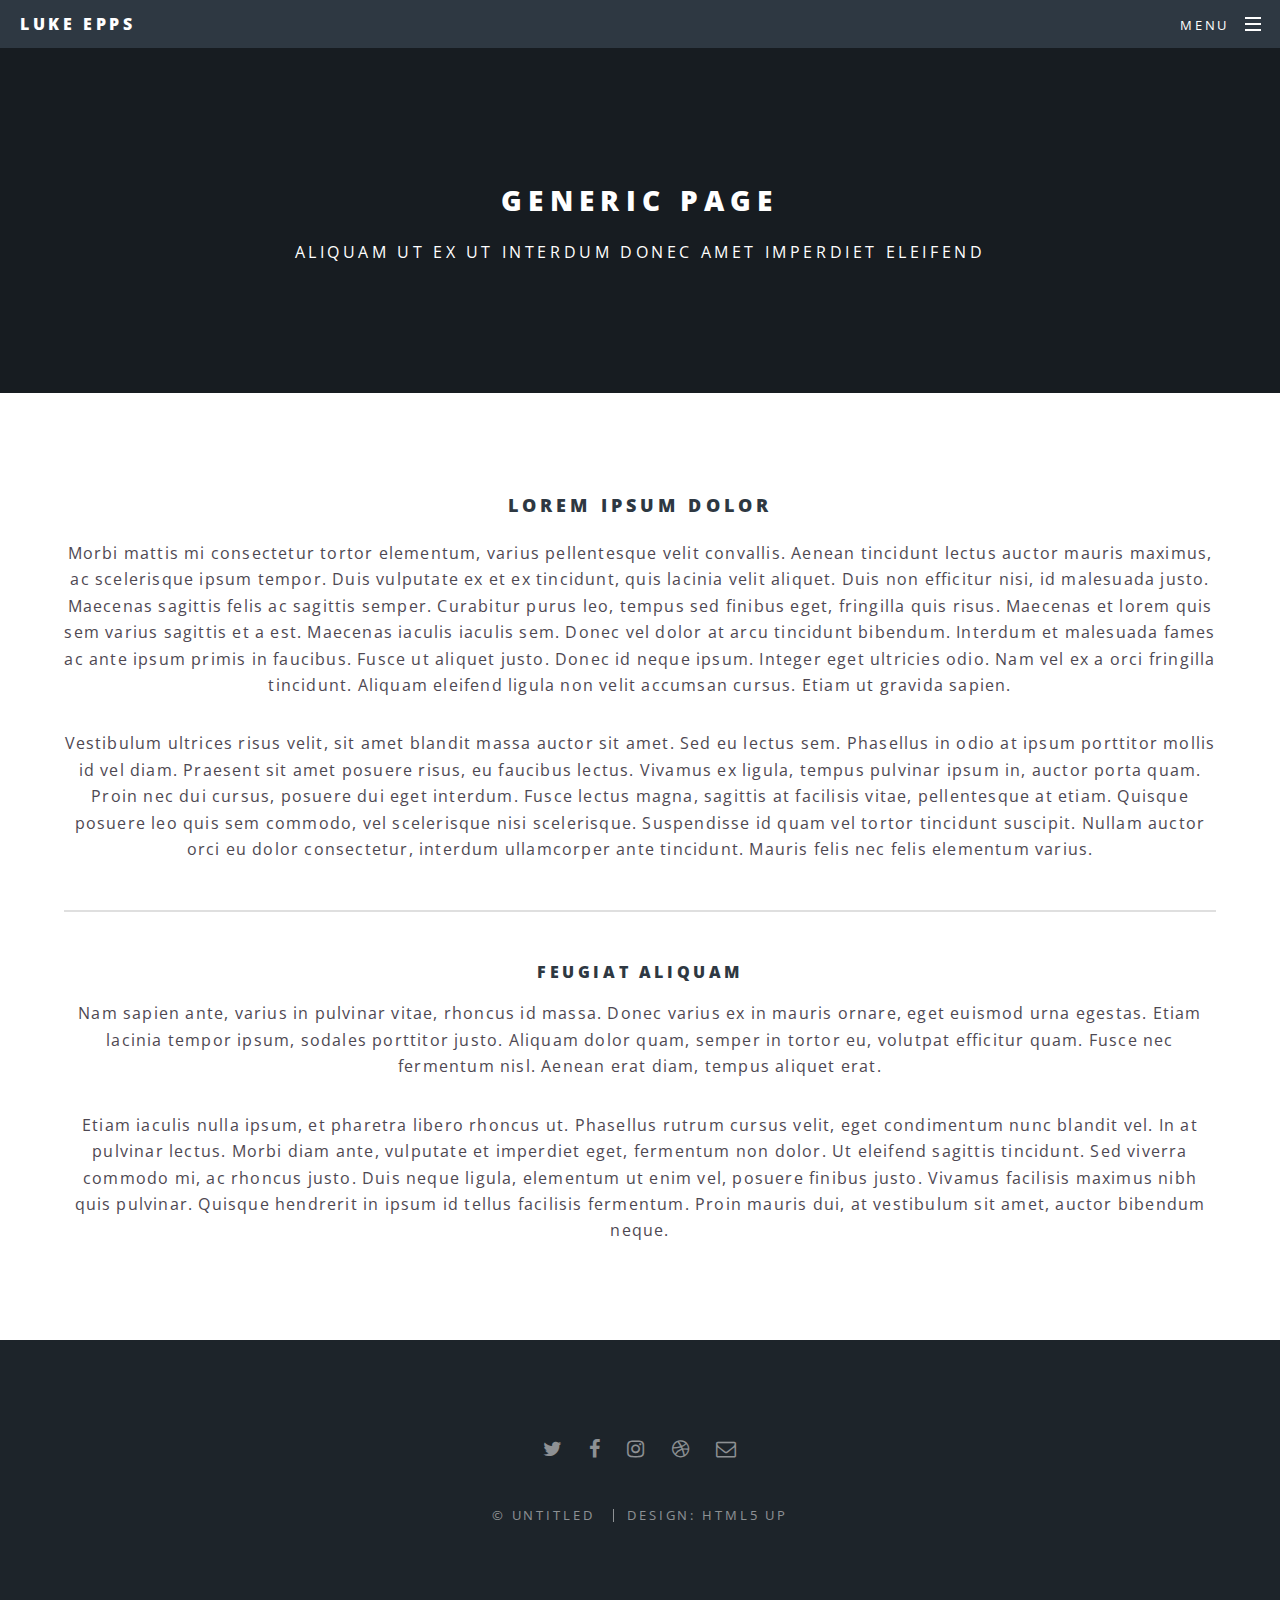
==== bio.html @ cc8d5909 "adding new files" ====
<!DOCTYPE HTML>

<html>

<head>
	<title>Generic - Spectral by HTML5 UP</title>
	<meta charset="utf-8" />
	<meta name="viewport" content="width=device-width, initial-scale=1, user-scalable=no" />
	<link rel="stylesheet" href="assets/css/main.css" />
	<noscript>
		<link rel="stylesheet" href="assets/css/noscript.css" />
	</noscript>
</head>

<body class="is-preload">

	<!-- Page Wrapper -->
	<div id="page-wrapper">

		<!-- Header -->
		<header id="header">
			<h1>
				<a href="index.html">Luke Epps</a>
			</h1>
			<nav id="nav">
				<ul>
					<li class="special">
						<a href="#menu" class="menuToggle">
							<span>Menu</span>
						</a>
						<div id="menu">
							<ul>
								<li>
									<a href="index.html">Home</a>
								</li>
								<li>
									<a href="generic.html">Generic</a>
								</li>
								<li>
									<a href="elements.html">Elements</a>
								</li>
							</ul>
						</div>
					</li>
				</ul>
			</nav>
		</header>

		<!-- Main -->
		<article id="main">
			<header>
				<h2>Generic Page</h2>
				<p>Aliquam ut ex ut interdum donec amet imperdiet eleifend</p>
			</header>
			<section class="wrapper style5">
				<div class="inner">

					<h3>Lorem ipsum dolor</h3>
					<p>Morbi mattis mi consectetur tortor elementum, varius pellentesque velit convallis. Aenean tincidunt lectus auctor mauris
						maximus, ac scelerisque ipsum tempor. Duis vulputate ex et ex tincidunt, quis lacinia velit aliquet. Duis non efficitur
						nisi, id malesuada justo. Maecenas sagittis felis ac sagittis semper. Curabitur purus leo, tempus sed finibus eget,
						fringilla quis risus. Maecenas et lorem quis sem varius sagittis et a est. Maecenas iaculis iaculis sem. Donec vel
						dolor at arcu tincidunt bibendum. Interdum et malesuada fames ac ante ipsum primis in faucibus. Fusce ut aliquet justo.
						Donec id neque ipsum. Integer eget ultricies odio. Nam vel ex a orci fringilla tincidunt. Aliquam eleifend ligula non
						velit accumsan cursus. Etiam ut gravida sapien.</p>

					<p>Vestibulum ultrices risus velit, sit amet blandit massa auctor sit amet. Sed eu lectus sem. Phasellus in odio at ipsum
						porttitor mollis id vel diam. Praesent sit amet posuere risus, eu faucibus lectus. Vivamus ex ligula, tempus pulvinar
						ipsum in, auctor porta quam. Proin nec dui cursus, posuere dui eget interdum. Fusce lectus magna, sagittis at facilisis
						vitae, pellentesque at etiam. Quisque posuere leo quis sem commodo, vel scelerisque nisi scelerisque. Suspendisse id
						quam vel tortor tincidunt suscipit. Nullam auctor orci eu dolor consectetur, interdum ullamcorper ante tincidunt. Mauris
						felis nec felis elementum varius.</p>

					<hr />

					<h4>Feugiat aliquam</h4>
					<p>Nam sapien ante, varius in pulvinar vitae, rhoncus id massa. Donec varius ex in mauris ornare, eget euismod urna egestas.
						Etiam lacinia tempor ipsum, sodales porttitor justo. Aliquam dolor quam, semper in tortor eu, volutpat efficitur quam.
						Fusce nec fermentum nisl. Aenean erat diam, tempus aliquet erat.</p>

					<p>Etiam iaculis nulla ipsum, et pharetra libero rhoncus ut. Phasellus rutrum cursus velit, eget condimentum nunc blandit
						vel. In at pulvinar lectus. Morbi diam ante, vulputate et imperdiet eget, fermentum non dolor. Ut eleifend sagittis
						tincidunt. Sed viverra commodo mi, ac rhoncus justo. Duis neque ligula, elementum ut enim vel, posuere finibus justo.
						Vivamus facilisis maximus nibh quis pulvinar. Quisque hendrerit in ipsum id tellus facilisis fermentum. Proin mauris
						dui, at vestibulum sit amet, auctor bibendum neque.</p>

				</div>
			</section>
		</article>

		<!-- Footer -->
		<footer id="footer">
			<ul class="icons">
				<li>
					<a href="#" class="icon fa-twitter">
						<span class="label">Twitter</span>
					</a>
				</li>
				<li>
					<a href="#" class="icon fa-facebook">
						<span class="label">Facebook</span>
					</a>
				</li>
				<li>
					<a href="#" class="icon fa-instagram">
						<span class="label">Instagram</span>
					</a>
				</li>
				<li>
					<a href="#" class="icon fa-dribbble">
						<span class="label">Dribbble</span>
					</a>
				</li>
				<li>
					<a href="#" class="icon fa-envelope-o">
						<span class="label">Email</span>
					</a>
				</li>
			</ul>
			<ul class="copyright">
				<li>&copy; Untitled</li>
				<li>Design:
					<a href="http://html5up.net">HTML5 UP</a>
				</li>
			</ul>
		</footer>

	</div>

	<!-- Scripts -->
	<script src="assets/js/jquery.min.js"></script>
	<script src="assets/js/jquery.scrollex.min.js"></script>
	<script src="assets/js/jquery.scrolly.min.js"></script>
	<script src="assets/js/browser.min.js"></script>
	<script src="assets/js/breakpoints.min.js"></script>
	<script src="assets/js/util.js"></script>
	<script src="assets/js/main.js"></script>

</body>

</html>
---- assets/css/main.css ----
@import url(font-awesome.min.css);
@import url("https://fonts.googleapis.com/css?family=Open+Sans:400,400italic,600,600italic,800,800italic");
html, body, div, span, applet, object, iframe, h1, h2, h3, h4, h5, h6, p, blockquote, pre, a, abbr, acronym, address, big, cite, code, del, dfn, em, img, ins, kbd, q, s, samp, small, strike, strong, sub, sup, tt, var, b, u, i, center, dl, dt, dd, ol, ul, li, fieldset, form, label, legend, table, caption, tbody, tfoot, thead, tr, th, td, article, aside, canvas, details, embed, figure, figcaption, footer, header, hgroup, menu, nav, output, ruby, section, summary, time, mark, audio, video {
	margin: 0;
	padding: 0;
	border: 0;
	font-size: 100%;
	font: inherit;
	vertical-align: baseline;
}

article, aside, details, figcaption, figure, footer, header, hgroup, menu, nav, section {
	display: block;
}

body {
	line-height: 1;
}

ol, ul {
	list-style: none;
}

blockquote, q {
	quotes: none;
}

blockquote:before, blockquote:after, q:before, q:after {
	content: '';
	content: none;
}

table {
	border-collapse: collapse;
	border-spacing: 0;
}

body {
	-webkit-text-size-adjust: none;
}

mark {
	background-color: transparent;
	color: inherit;
}

input::-moz-focus-inner {
	border: 0;
	padding: 0;
}

input, select, textarea {
	-moz-appearance: none;
	-webkit-appearance: none;
	-ms-appearance: none;
	appearance: none;
}

/* Basic */

@-ms-viewport {
	width: device-width;
}

html {
	box-sizing: border-box;
}

*, *:before, *:after {
	box-sizing: inherit;
}

body {
	background: #2e3842;
}

body.is-preload *, body.is-preload *:before, body.is-preload *:after {
	-moz-animation: none !important;
	-webkit-animation: none !important;
	-ms-animation: none !important;
	animation: none !important;
	-moz-transition: none !important;
	-webkit-transition: none !important;
	-ms-transition: none !important;
	transition: none !important;
}

body, input, select, textarea {
	color: #fff;
	font-family: "Open Sans", Helvetica, sans-serif;
	font-size: 15pt;
	font-weight: 400;
	letter-spacing: 0.075em;
	line-height: 1.65em;
}

@media screen and (max-width: 1680px) {
	body, input, select, textarea {
		font-size: 13pt;
	}
}

@media screen and (max-width: 1280px) {
	body, input, select, textarea {
		font-size: 12pt;
	}
}

@media screen and (max-width: 736px) {
	body, input, select, textarea {
		font-size: 11pt;
		letter-spacing: 0.0375em;
	}
}

a {
	-moz-transition: color 0.2s ease, border-bottom-color 0.2s ease;
	-webkit-transition: color 0.2s ease, border-bottom-color 0.2s ease;
	-ms-transition: color 0.2s ease, border-bottom-color 0.2s ease;
	transition: color 0.2s ease, border-bottom-color 0.2s ease;
	color: inherit;
	text-decoration: none;
}

a:hover {
	border-bottom-color: transparent;
}

strong, b {
	color: #fff;
	font-weight: 600;
}

em, i {
	font-style: italic;
}

p {
	margin: 0 0 2em 0;
}

h1, h2, h3, h4, h5, h6 {
	color: #fff;
	font-weight: 800;
	letter-spacing: 0.225em;
	line-height: 1em;
	margin: 0 0 1em 0;
	text-transform: uppercase;
}

h1 a, h2 a, h3 a, h4 a, h5 a, h6 a {
	color: inherit;
	text-decoration: none;
}

h2 {
	font-size: 1.35em;
	line-height: 1.75em;
}

@media screen and (max-width: 736px) {
	h2 {
		font-size: 1.1em;
		line-height: 1.65em;
	}
}

h3 {
	font-size: 1.15em;
	line-height: 1.75em;
}

@media screen and (max-width: 736px) {
	h3 {
		font-size: 1em;
		line-height: 1.65em;
	}
}

h4 {
	font-size: 1em;
	line-height: 1.5em;
}

h5 {
	font-size: 0.8em;
	line-height: 1.5em;
}

h6 {
	font-size: 0.7em;
	line-height: 1.5em;
}

sub {
	font-size: 0.8em;
	position: relative;
	top: 0.5em;
}

sup {
	font-size: 0.8em;
	position: relative;
	top: -0.5em;
}

hr {
	border: 0;
	border-bottom: solid 2px #fff;
	margin: 3em 0;
}

hr.major {
	margin: 4.5em 0;
}

blockquote {
	border-left: solid 4px #fff;
	font-style: italic;
	margin: 0 0 2em 0;
	padding: 0.5em 0 0.5em 2em;
}

code {
	background: rgba(144, 144, 144, 0.25);
	border-radius: 3px;
	font-family: "Courier New", monospace;
	font-size: 0.9em;
	letter-spacing: 0;
	margin: 0 0.25em;
	padding: 0.25em 0.65em;
}

pre {
	-webkit-overflow-scrolling: touch;
	font-family: "Courier New", monospace;
	font-size: 0.9em;
	margin: 0 0 2em 0;
}

pre code {
	display: block;
	line-height: 1.75em;
	padding: 1em 1.5em;
	overflow-x: auto;
}

.align-left {
	text-align: left;
}

.align-center {
	text-align: center;
}

.align-right {
	text-align: right;
}

/* Row */

.row {
	display: flex;
	flex-wrap: wrap;
	box-sizing: border-box;
	align-items: stretch;
}

.row>* {
	box-sizing: border-box;
}

.row.gtr-uniform>*> :last-child {
	margin-bottom: 0;
}

.row.aln-left {
	justify-content: flex-start;
}

.row.aln-center {
	justify-content: center;
}

.row.aln-right {
	justify-content: flex-end;
}

.row.aln-top {
	align-items: flex-start;
}

.row.aln-middle {
	align-items: center;
}

.row.aln-bottom {
	align-items: flex-end;
}

.row>.imp {
	order: -1;
}

.row>.col-1 {
	width: 8.3333333333%;
}

.row>.off-1 {
	margin-left: 8.3333333333%;
}

.row>.col-2 {
	width: 16.6666666667%;
}

.row>.off-2 {
	margin-left: 16.6666666667%;
}

.row>.col-3 {
	width: 25%;
}

.row>.off-3 {
	margin-left: 25%;
}

.row>.col-4 {
	width: 33.3333333333%;
}

.row>.off-4 {
	margin-left: 33.3333333333%;
}

.row>.col-5 {
	width: 41.6666666667%;
}

.row>.off-5 {
	margin-left: 41.6666666667%;
}

.row>.col-6 {
	width: 50%;
}

.row>.off-6 {
	margin-left: 50%;
}

.row>.col-7 {
	width: 58.3333333333%;
}

.row>.off-7 {
	margin-left: 58.3333333333%;
}

.row>.col-8 {
	width: 66.6666666667%;
}

.row>.off-8 {
	margin-left: 66.6666666667%;
}

.row>.col-9 {
	width: 75%;
}

.row>.off-9 {
	margin-left: 75%;
}

.row>.col-10 {
	width: 83.3333333333%;
}

.row>.off-10 {
	margin-left: 83.3333333333%;
}

.row>.col-11 {
	width: 91.6666666667%;
}

.row>.off-11 {
	margin-left: 91.6666666667%;
}

.row>.col-12 {
	width: 100%;
}

.row>.off-12 {
	margin-left: 100%;
}

.row.gtr-0 {
	margin-top: 0;
	margin-left: 0em;
}

.row.gtr-0>* {
	padding: 0 0 0 0em;
}

.row.gtr-0.gtr-uniform {
	margin-top: 0em;
}

.row.gtr-0.gtr-uniform>* {
	padding-top: 0em;
}

.row.gtr-25 {
	margin-top: 0;
	margin-left: -0.375em;
}

.row.gtr-25>* {
	padding: 0 0 0 0.375em;
}

.row.gtr-25.gtr-uniform {
	margin-top: -0.375em;
}

.row.gtr-25.gtr-uniform>* {
	padding-top: 0.375em;
}

.row.gtr-50 {
	margin-top: 0;
	margin-left: -0.75em;
}

.row.gtr-50>* {
	padding: 0 0 0 0.75em;
}

.row.gtr-50.gtr-uniform {
	margin-top: -0.75em;
}

.row.gtr-50.gtr-uniform>* {
	padding-top: 0.75em;
}

.row {
	margin-top: 0;
	margin-left: -1.5em;
}

.row>* {
	padding: 0 0 0 1.5em;
}

.row.gtr-uniform {
	margin-top: -1.5em;
}

.row.gtr-uniform>* {
	padding-top: 1.5em;
}

.row.gtr-150 {
	margin-top: 0;
	margin-left: -2.25em;
}

.row.gtr-150>* {
	padding: 0 0 0 2.25em;
}

.row.gtr-150.gtr-uniform {
	margin-top: -2.25em;
}

.row.gtr-150.gtr-uniform>* {
	padding-top: 2.25em;
}

.row.gtr-200 {
	margin-top: 0;
	margin-left: -3em;
}

.row.gtr-200>* {
	padding: 0 0 0 3em;
}

.row.gtr-200.gtr-uniform {
	margin-top: -3em;
}

.row.gtr-200.gtr-uniform>* {
	padding-top: 3em;
}

@media screen and (max-width: 1680px) {
	.row {
		display: flex;
		flex-wrap: wrap;
		box-sizing: border-box;
		align-items: stretch;
	}
	.row>* {
		box-sizing: border-box;
	}
	.row.gtr-uniform>*> :last-child {
		margin-bottom: 0;
	}
	.row.aln-left {
		justify-content: flex-start;
	}
	.row.aln-center {
		justify-content: center;
	}
	.row.aln-right {
		justify-content: flex-end;
	}
	.row.aln-top {
		align-items: flex-start;
	}
	.row.aln-middle {
		align-items: center;
	}
	.row.aln-bottom {
		align-items: flex-end;
	}
	.row>.imp-xlarge {
		order: -1;
	}
	.row>.col-1-xlarge {
		width: 8.3333333333%;
	}
	.row>.off-1-xlarge {
		margin-left: 8.3333333333%;
	}
	.row>.col-2-xlarge {
		width: 16.6666666667%;
	}
	.row>.off-2-xlarge {
		margin-left: 16.6666666667%;
	}
	.row>.col-3-xlarge {
		width: 25%;
	}
	.row>.off-3-xlarge {
		margin-left: 25%;
	}
	.row>.col-4-xlarge {
		width: 33.3333333333%;
	}
	.row>.off-4-xlarge {
		margin-left: 33.3333333333%;
	}
	.row>.col-5-xlarge {
		width: 41.6666666667%;
	}
	.row>.off-5-xlarge {
		margin-left: 41.6666666667%;
	}
	.row>.col-6-xlarge {
		width: 50%;
	}
	.row>.off-6-xlarge {
		margin-left: 50%;
	}
	.row>.col-7-xlarge {
		width: 58.3333333333%;
	}
	.row>.off-7-xlarge {
		margin-left: 58.3333333333%;
	}
	.row>.col-8-xlarge {
		width: 66.6666666667%;
	}
	.row>.off-8-xlarge {
		margin-left: 66.6666666667%;
	}
	.row>.col-9-xlarge {
		width: 75%;
	}
	.row>.off-9-xlarge {
		margin-left: 75%;
	}
	.row>.col-10-xlarge {
		width: 83.3333333333%;
	}
	.row>.off-10-xlarge {
		margin-left: 83.3333333333%;
	}
	.row>.col-11-xlarge {
		width: 91.6666666667%;
	}
	.row>.off-11-xlarge {
		margin-left: 91.6666666667%;
	}
	.row>.col-12-xlarge {
		width: 100%;
	}
	.row>.off-12-xlarge {
		margin-left: 100%;
	}
	.row.gtr-0 {
		margin-top: 0;
		margin-left: 0em;
	}
	.row.gtr-0>* {
		padding: 0 0 0 0em;
	}
	.row.gtr-0.gtr-uniform {
		margin-top: 0em;
	}
	.row.gtr-0.gtr-uniform>* {
		padding-top: 0em;
	}
	.row.gtr-25 {
		margin-top: 0;
		margin-left: -0.375em;
	}
	.row.gtr-25>* {
		padding: 0 0 0 0.375em;
	}
	.row.gtr-25.gtr-uniform {
		margin-top: -0.375em;
	}
	.row.gtr-25.gtr-uniform>* {
		padding-top: 0.375em;
	}
	.row.gtr-50 {
		margin-top: 0;
		margin-left: -0.75em;
	}
	.row.gtr-50>* {
		padding: 0 0 0 0.75em;
	}
	.row.gtr-50.gtr-uniform {
		margin-top: -0.75em;
	}
	.row.gtr-50.gtr-uniform>* {
		padding-top: 0.75em;
	}
	.row {
		margin-top: 0;
		margin-left: -1.5em;
	}
	.row>* {
		padding: 0 0 0 1.5em;
	}
	.row.gtr-uniform {
		margin-top: -1.5em;
	}
	.row.gtr-uniform>* {
		padding-top: 1.5em;
	}
	.row.gtr-150 {
		margin-top: 0;
		margin-left: -2.25em;
	}
	.row.gtr-150>* {
		padding: 0 0 0 2.25em;
	}
	.row.gtr-150.gtr-uniform {
		margin-top: -2.25em;
	}
	.row.gtr-150.gtr-uniform>* {
		padding-top: 2.25em;
	}
	.row.gtr-200 {
		margin-top: 0;
		margin-left: -3em;
	}
	.row.gtr-200>* {
		padding: 0 0 0 3em;
	}
	.row.gtr-200.gtr-uniform {
		margin-top: -3em;
	}
	.row.gtr-200.gtr-uniform>* {
		padding-top: 3em;
	}
}

@media screen and (max-width: 1280px) {
	.row {
		display: flex;
		flex-wrap: wrap;
		box-sizing: border-box;
		align-items: stretch;
	}
	.row>* {
		box-sizing: border-box;
	}
	.row.gtr-uniform>*> :last-child {
		margin-bottom: 0;
	}
	.row.aln-left {
		justify-content: flex-start;
	}
	.row.aln-center {
		justify-content: center;
	}
	.row.aln-right {
		justify-content: flex-end;
	}
	.row.aln-top {
		align-items: flex-start;
	}
	.row.aln-middle {
		align-items: center;
	}
	.row.aln-bottom {
		align-items: flex-end;
	}
	.row>.imp-large {
		order: -1;
	}
	.row>.col-1-large {
		width: 8.3333333333%;
	}
	.row>.off-1-large {
		margin-left: 8.3333333333%;
	}
	.row>.col-2-large {
		width: 16.6666666667%;
	}
	.row>.off-2-large {
		margin-left: 16.6666666667%;
	}
	.row>.col-3-large {
		width: 25%;
	}
	.row>.off-3-large {
		margin-left: 25%;
	}
	.row>.col-4-large {
		width: 33.3333333333%;
	}
	.row>.off-4-large {
		margin-left: 33.3333333333%;
	}
	.row>.col-5-large {
		width: 41.6666666667%;
	}
	.row>.off-5-large {
		margin-left: 41.6666666667%;
	}
	.row>.col-6-large {
		width: 50%;
	}
	.row>.off-6-large {
		margin-left: 50%;
	}
	.row>.col-7-large {
		width: 58.3333333333%;
	}
	.row>.off-7-large {
		margin-left: 58.3333333333%;
	}
	.row>.col-8-large {
		width: 66.6666666667%;
	}
	.row>.off-8-large {
		margin-left: 66.6666666667%;
	}
	.row>.col-9-large {
		width: 75%;
	}
	.row>.off-9-large {
		margin-left: 75%;
	}
	.row>.col-10-large {
		width: 83.3333333333%;
	}
	.row>.off-10-large {
		margin-left: 83.3333333333%;
	}
	.row>.col-11-large {
		width: 91.6666666667%;
	}
	.row>.off-11-large {
		margin-left: 91.6666666667%;
	}
	.row>.col-12-large {
		width: 100%;
	}
	.row>.off-12-large {
		margin-left: 100%;
	}
	.row.gtr-0 {
		margin-top: 0;
		margin-left: 0em;
	}
	.row.gtr-0>* {
		padding: 0 0 0 0em;
	}
	.row.gtr-0.gtr-uniform {
		margin-top: 0em;
	}
	.row.gtr-0.gtr-uniform>* {
		padding-top: 0em;
	}
	.row.gtr-25 {
		margin-top: 0;
		margin-left: -0.375em;
	}
	.row.gtr-25>* {
		padding: 0 0 0 0.375em;
	}
	.row.gtr-25.gtr-uniform {
		margin-top: -0.375em;
	}
	.row.gtr-25.gtr-uniform>* {
		padding-top: 0.375em;
	}
	.row.gtr-50 {
		margin-top: 0;
		margin-left: -0.75em;
	}
	.row.gtr-50>* {
		padding: 0 0 0 0.75em;
	}
	.row.gtr-50.gtr-uniform {
		margin-top: -0.75em;
	}
	.row.gtr-50.gtr-uniform>* {
		padding-top: 0.75em;
	}
	.row {
		margin-top: 0;
		margin-left: -1.5em;
	}
	.row>* {
		padding: 0 0 0 1.5em;
	}
	.row.gtr-uniform {
		margin-top: -1.5em;
	}
	.row.gtr-uniform>* {
		padding-top: 1.5em;
	}
	.row.gtr-150 {
		margin-top: 0;
		margin-left: -2.25em;
	}
	.row.gtr-150>* {
		padding: 0 0 0 2.25em;
	}
	.row.gtr-150.gtr-uniform {
		margin-top: -2.25em;
	}
	.row.gtr-150.gtr-uniform>* {
		padding-top: 2.25em;
	}
	.row.gtr-200 {
		margin-top: 0;
		margin-left: -3em;
	}
	.row.gtr-200>* {
		padding: 0 0 0 3em;
	}
	.row.gtr-200.gtr-uniform {
		margin-top: -3em;
	}
	.row.gtr-200.gtr-uniform>* {
		padding-top: 3em;
	}
}

@media screen and (max-width: 980px) {
	.row {
		display: flex;
		flex-wrap: wrap;
		box-sizing: border-box;
		align-items: stretch;
	}
	.row>* {
		box-sizing: border-box;
	}
	.row.gtr-uniform>*> :last-child {
		margin-bottom: 0;
	}
	.row.aln-left {
		justify-content: flex-start;
	}
	.row.aln-center {
		justify-content: center;
	}
	.row.aln-right {
		justify-content: flex-end;
	}
	.row.aln-top {
		align-items: flex-start;
	}
	.row.aln-middle {
		align-items: center;
	}
	.row.aln-bottom {
		align-items: flex-end;
	}
	.row>.imp-medium {
		order: -1;
	}
	.row>.col-1-medium {
		width: 8.3333333333%;
	}
	.row>.off-1-medium {
		margin-left: 8.3333333333%;
	}
	.row>.col-2-medium {
		width: 16.6666666667%;
	}
	.row>.off-2-medium {
		margin-left: 16.6666666667%;
	}
	.row>.col-3-medium {
		width: 25%;
	}
	.row>.off-3-medium {
		margin-left: 25%;
	}
	.row>.col-4-medium {
		width: 33.3333333333%;
	}
	.row>.off-4-medium {
		margin-left: 33.3333333333%;
	}
	.row>.col-5-medium {
		width: 41.6666666667%;
	}
	.row>.off-5-medium {
		margin-left: 41.6666666667%;
	}
	.row>.col-6-medium {
		width: 50%;
	}
	.row>.off-6-medium {
		margin-left: 50%;
	}
	.row>.col-7-medium {
		width: 58.3333333333%;
	}
	.row>.off-7-medium {
		margin-left: 58.3333333333%;
	}
	.row>.col-8-medium {
		width: 66.6666666667%;
	}
	.row>.off-8-medium {
		margin-left: 66.6666666667%;
	}
	.row>.col-9-medium {
		width: 75%;
	}
	.row>.off-9-medium {
		margin-left: 75%;
	}
	.row>.col-10-medium {
		width: 83.3333333333%;
	}
	.row>.off-10-medium {
		margin-left: 83.3333333333%;
	}
	.row>.col-11-medium {
		width: 91.6666666667%;
	}
	.row>.off-11-medium {
		margin-left: 91.6666666667%;
	}
	.row>.col-12-medium {
		width: 100%;
	}
	.row>.off-12-medium {
		margin-left: 100%;
	}
	.row.gtr-0 {
		margin-top: 0;
		margin-left: 0em;
	}
	.row.gtr-0>* {
		padding: 0 0 0 0em;
	}
	.row.gtr-0.gtr-uniform {
		margin-top: 0em;
	}
	.row.gtr-0.gtr-uniform>* {
		padding-top: 0em;
	}
	.row.gtr-25 {
		margin-top: 0;
		margin-left: -0.375em;
	}
	.row.gtr-25>* {
		padding: 0 0 0 0.375em;
	}
	.row.gtr-25.gtr-uniform {
		margin-top: -0.375em;
	}
	.row.gtr-25.gtr-uniform>* {
		padding-top: 0.375em;
	}
	.row.gtr-50 {
		margin-top: 0;
		margin-left: -0.75em;
	}
	.row.gtr-50>* {
		padding: 0 0 0 0.75em;
	}
	.row.gtr-50.gtr-uniform {
		margin-top: -0.75em;
	}
	.row.gtr-50.gtr-uniform>* {
		padding-top: 0.75em;
	}
	.row {
		margin-top: 0;
		margin-left: -1.5em;
	}
	.row>* {
		padding: 0 0 0 1.5em;
	}
	.row.gtr-uniform {
		margin-top: -1.5em;
	}
	.row.gtr-uniform>* {
		padding-top: 1.5em;
	}
	.row.gtr-150 {
		margin-top: 0;
		margin-left: -2.25em;
	}
	.row.gtr-150>* {
		padding: 0 0 0 2.25em;
	}
	.row.gtr-150.gtr-uniform {
		margin-top: -2.25em;
	}
	.row.gtr-150.gtr-uniform>* {
		padding-top: 2.25em;
	}
	.row.gtr-200 {
		margin-top: 0;
		margin-left: -3em;
	}
	.row.gtr-200>* {
		padding: 0 0 0 3em;
	}
	.row.gtr-200.gtr-uniform {
		margin-top: -3em;
	}
	.row.gtr-200.gtr-uniform>* {
		padding-top: 3em;
	}
}

@media screen and (max-width: 736px) {
	.row {
		display: flex;
		flex-wrap: wrap;
		box-sizing: border-box;
		align-items: stretch;
	}
	.row>* {
		box-sizing: border-box;
	}
	.row.gtr-uniform>*> :last-child {
		margin-bottom: 0;
	}
	.row.aln-left {
		justify-content: flex-start;
	}
	.row.aln-center {
		justify-content: center;
	}
	.row.aln-right {
		justify-content: flex-end;
	}
	.row.aln-top {
		align-items: flex-start;
	}
	.row.aln-middle {
		align-items: center;
	}
	.row.aln-bottom {
		align-items: flex-end;
	}
	.row>.imp-small {
		order: -1;
	}
	.row>.col-1-small {
		width: 8.3333333333%;
	}
	.row>.off-1-small {
		margin-left: 8.3333333333%;
	}
	.row>.col-2-small {
		width: 16.6666666667%;
	}
	.row>.off-2-small {
		margin-left: 16.6666666667%;
	}
	.row>.col-3-small {
		width: 25%;
	}
	.row>.off-3-small {
		margin-left: 25%;
	}
	.row>.col-4-small {
		width: 33.3333333333%;
	}
	.row>.off-4-small {
		margin-left: 33.3333333333%;
	}
	.row>.col-5-small {
		width: 41.6666666667%;
	}
	.row>.off-5-small {
		margin-left: 41.6666666667%;
	}
	.row>.col-6-small {
		width: 50%;
	}
	.row>.off-6-small {
		margin-left: 50%;
	}
	.row>.col-7-small {
		width: 58.3333333333%;
	}
	.row>.off-7-small {
		margin-left: 58.3333333333%;
	}
	.row>.col-8-small {
		width: 66.6666666667%;
	}
	.row>.off-8-small {
		margin-left: 66.6666666667%;
	}
	.row>.col-9-small {
		width: 75%;
	}
	.row>.off-9-small {
		margin-left: 75%;
	}
	.row>.col-10-small {
		width: 83.3333333333%;
	}
	.row>.off-10-small {
		margin-left: 83.3333333333%;
	}
	.row>.col-11-small {
		width: 91.6666666667%;
	}
	.row>.off-11-small {
		margin-left: 91.6666666667%;
	}
	.row>.col-12-small {
		width: 100%;
	}
	.row>.off-12-small {
		margin-left: 100%;
	}
	.row.gtr-0 {
		margin-top: 0;
		margin-left: 0em;
	}
	.row.gtr-0>* {
		padding: 0 0 0 0em;
	}
	.row.gtr-0.gtr-uniform {
		margin-top: 0em;
	}
	.row.gtr-0.gtr-uniform>* {
		padding-top: 0em;
	}
	.row.gtr-25 {
		margin-top: 0;
		margin-left: -0.375em;
	}
	.row.gtr-25>* {
		padding: 0 0 0 0.375em;
	}
	.row.gtr-25.gtr-uniform {
		margin-top: -0.375em;
	}
	.row.gtr-25.gtr-uniform>* {
		padding-top: 0.375em;
	}
	.row.gtr-50 {
		margin-top: 0;
		margin-left: -0.75em;
	}
	.row.gtr-50>* {
		padding: 0 0 0 0.75em;
	}
	.row.gtr-50.gtr-uniform {
		margin-top: -0.75em;
	}
	.row.gtr-50.gtr-uniform>* {
		padding-top: 0.75em;
	}
	.row {
		margin-top: 0;
		margin-left: -1.5em;
	}
	.row>* {
		padding: 0 0 0 1.5em;
	}
	.row.gtr-uniform {
		margin-top: -1.5em;
	}
	.row.gtr-uniform>* {
		padding-top: 1.5em;
	}
	.row.gtr-150 {
		margin-top: 0;
		margin-left: -2.25em;
	}
	.row.gtr-150>* {
		padding: 0 0 0 2.25em;
	}
	.row.gtr-150.gtr-uniform {
		margin-top: -2.25em;
	}
	.row.gtr-150.gtr-uniform>* {
		padding-top: 2.25em;
	}
	.row.gtr-200 {
		margin-top: 0;
		margin-left: -3em;
	}
	.row.gtr-200>* {
		padding: 0 0 0 3em;
	}
	.row.gtr-200.gtr-uniform {
		margin-top: -3em;
	}
	.row.gtr-200.gtr-uniform>* {
		padding-top: 3em;
	}
}

@media screen and (max-width: 480px) {
	.row {
		display: flex;
		flex-wrap: wrap;
		box-sizing: border-box;
		align-items: stretch;
	}
	.row>* {
		box-sizing: border-box;
	}
	.row.gtr-uniform>*> :last-child {
		margin-bottom: 0;
	}
	.row.aln-left {
		justify-content: flex-start;
	}
	.row.aln-center {
		justify-content: center;
	}
	.row.aln-right {
		justify-content: flex-end;
	}
	.row.aln-top {
		align-items: flex-start;
	}
	.row.aln-middle {
		align-items: center;
	}
	.row.aln-bottom {
		align-items: flex-end;
	}
	.row>.imp-xsmall {
		order: -1;
	}
	.row>.col-1-xsmall {
		width: 8.3333333333%;
	}
	.row>.off-1-xsmall {
		margin-left: 8.3333333333%;
	}
	.row>.col-2-xsmall {
		width: 16.6666666667%;
	}
	.row>.off-2-xsmall {
		margin-left: 16.6666666667%;
	}
	.row>.col-3-xsmall {
		width: 25%;
	}
	.row>.off-3-xsmall {
		margin-left: 25%;
	}
	.row>.col-4-xsmall {
		width: 33.3333333333%;
	}
	.row>.off-4-xsmall {
		margin-left: 33.3333333333%;
	}
	.row>.col-5-xsmall {
		width: 41.6666666667%;
	}
	.row>.off-5-xsmall {
		margin-left: 41.6666666667%;
	}
	.row>.col-6-xsmall {
		width: 50%;
	}
	.row>.off-6-xsmall {
		margin-left: 50%;
	}
	.row>.col-7-xsmall {
		width: 58.3333333333%;
	}
	.row>.off-7-xsmall {
		margin-left: 58.3333333333%;
	}
	.row>.col-8-xsmall {
		width: 66.6666666667%;
	}
	.row>.off-8-xsmall {
		margin-left: 66.6666666667%;
	}
	.row>.col-9-xsmall {
		width: 75%;
	}
	.row>.off-9-xsmall {
		margin-left: 75%;
	}
	.row>.col-10-xsmall {
		width: 83.3333333333%;
	}
	.row>.off-10-xsmall {
		margin-left: 83.3333333333%;
	}
	.row>.col-11-xsmall {
		width: 91.6666666667%;
	}
	.row>.off-11-xsmall {
		margin-left: 91.6666666667%;
	}
	.row>.col-12-xsmall {
		width: 100%;
	}
	.row>.off-12-xsmall {
		margin-left: 100%;
	}
	.row.gtr-0 {
		margin-top: 0;
		margin-left: 0em;
	}
	.row.gtr-0>* {
		padding: 0 0 0 0em;
	}
	.row.gtr-0.gtr-uniform {
		margin-top: 0em;
	}
	.row.gtr-0.gtr-uniform>* {
		padding-top: 0em;
	}
	.row.gtr-25 {
		margin-top: 0;
		margin-left: -0.375em;
	}
	.row.gtr-25>* {
		padding: 0 0 0 0.375em;
	}
	.row.gtr-25.gtr-uniform {
		margin-top: -0.375em;
	}
	.row.gtr-25.gtr-uniform>* {
		padding-top: 0.375em;
	}
	.row.gtr-50 {
		margin-top: 0;
		margin-left: -0.75em;
	}
	.row.gtr-50>* {
		padding: 0 0 0 0.75em;
	}
	.row.gtr-50.gtr-uniform {
		margin-top: -0.75em;
	}
	.row.gtr-50.gtr-uniform>* {
		padding-top: 0.75em;
	}
	.row {
		margin-top: 0;
		margin-left: -1.5em;
	}
	.row>* {
		padding: 0 0 0 1.5em;
	}
	.row.gtr-uniform {
		margin-top: -1.5em;
	}
	.row.gtr-uniform>* {
		padding-top: 1.5em;
	}
	.row.gtr-150 {
		margin-top: 0;
		margin-left: -2.25em;
	}
	.row.gtr-150>* {
		padding: 0 0 0 2.25em;
	}
	.row.gtr-150.gtr-uniform {
		margin-top: -2.25em;
	}
	.row.gtr-150.gtr-uniform>* {
		padding-top: 2.25em;
	}
	.row.gtr-200 {
		margin-top: 0;
		margin-left: -3em;
	}
	.row.gtr-200>* {
		padding: 0 0 0 3em;
	}
	.row.gtr-200.gtr-uniform {
		margin-top: -3em;
	}
	.row.gtr-200.gtr-uniform>* {
		padding-top: 3em;
	}
}

/* Section/Article */

section.special, article.special {
	text-align: center;
}

header p {
	color: rgba(255, 255, 255, 0.5);
	position: relative;
	top: -0.25em;
}

header h3+p {
	font-size: 1.1em;
}

header h4+p, header h5+p, header h6+p {
	font-size: 0.9em;
}

header.major {
	margin: 0 0 3.5em 0;
}

header.major h2, header.major h3, header.major h4, header.major h5, header.major h6 {
	border-bottom: solid 2px #fff;
	display: inline-block;
	padding-bottom: 1em;
	position: relative;
}

header.major h2:after, header.major h3:after, header.major h4:after, header.major h5:after, header.major h6:after {
	content: '';
	display: block;
	height: 1px;
}

header.major p {
	color: #fff;
	top: 0;
}

@media screen and (max-width: 736px) {
	header.major {
		margin: 0 0 2em 0;
	}
}

@media screen and (max-width: 980px) {
	header br {
		display: none;
	}
}

/* Form */

form {
	margin: 0 0 2em 0;
}

label {
	color: #fff;
	display: block;
	font-size: 0.9em;
	font-weight: 600;
	margin: 0 0 1em 0;
}

input[type="text"], input[type="password"], input[type="email"], select, textarea {
	-moz-appearance: none;
	-webkit-appearance: none;
	-ms-appearance: none;
	appearance: none;
	background-color: rgba(144, 144, 144, 0.25);
	border-radius: 3px;
	border: none;
	color: inherit;
	display: block;
	outline: 0;
	padding: 0 1em;
	text-decoration: none;
	width: 100%;
}

input[type="text"]:invalid, input[type="password"]:invalid, input[type="email"]:invalid, select:invalid, textarea:invalid {
	box-shadow: none;
}

input[type="text"]:focus, input[type="password"]:focus, input[type="email"]:focus, select:focus, textarea:focus {
	box-shadow: 0 0 0 2px #21b2a6;
}

select {
	background-size: 1.25em;
	background-repeat: no-repeat;
	background-position: calc(100% - 1em) center;
	height: 2.75em;
	padding-right: 2.75em;
	text-overflow: ellipsis;
}

select:focus::-ms-value {
	background-color: transparent;
}

select::-ms-expand {
	display: none;
}

input[type="text"], input[type="password"], input[type="email"], select {
	height: 2.75em;
}

textarea {
	padding: 0.75em 1em;
}

input[type="checkbox"], input[type="radio"] {
	-moz-appearance: none;
	-webkit-appearance: none;
	-ms-appearance: none;
	appearance: none;
	display: block;
	float: left;
	margin-right: -2em;
	opacity: 0;
	width: 1em;
	z-index: -1;
}

input[type="checkbox"]+label, input[type="radio"]+label {
	text-decoration: none;
	color: #fff;
	cursor: pointer;
	display: inline-block;
	font-size: 1em;
	font-weight: 400;
	padding-left: 2.4em;
	padding-right: 0.75em;
	position: relative;
}

input[type="checkbox"]+label:before, input[type="radio"]+label:before {
	-moz-osx-font-smoothing: grayscale;
	-webkit-font-smoothing: antialiased;
	font-family: FontAwesome;
	font-style: normal;
	font-weight: normal;
	text-transform: none !important;
}

input[type="checkbox"]+label:before, input[type="radio"]+label:before {
	background: rgba(144, 144, 144, 0.25);
	border-radius: 3px;
	content: '';
	display: inline-block;
	height: 1.65em;
	left: 0;
	line-height: 1.58125em;
	position: absolute;
	text-align: center;
	top: 0;
	width: 1.65em;
}

input[type="checkbox"]:checked+label:before, input[type="radio"]:checked+label:before {
	background: #2e3842;
	color: #fff;
	content: '\f00c';
}

input[type="checkbox"]:focus+label:before, input[type="radio"]:focus+label:before {
	box-shadow: 0 0 0 2px #21b2a6;
}

input[type="checkbox"]+label:before {
	border-radius: 3px;
}

input[type="radio"]+label:before {
	border-radius: 100%;
}

::-webkit-input-placeholder {
	color: rgba(255, 255, 255, 0.5) !important;
	opacity: 1.0;
}

:-moz-placeholder {
	color: rgba(255, 255, 255, 0.5) !important;
	opacity: 1.0;
}

::-moz-placeholder {
	color: rgba(255, 255, 255, 0.5) !important;
	opacity: 1.0;
}

:-ms-input-placeholder {
	color: rgba(255, 255, 255, 0.5) !important;
	opacity: 1.0;
}

.tech-titles {
	text-decoration: underline;
}

/* Box */

.box {
	border-radius: 3px;
	border: solid 2px #fff;
	margin-bottom: 2em;
	padding: 1.5em;
}

.box> :last-child, .box> :last-child> :last-child, .box> :last-child> :last-child> :last-child {
	margin-bottom: 0;
}

.box.alt {
	border: 0;
	border-radius: 0;
	padding: 0;
}

/* Icon */

.icon {
	text-decoration: none;
	border-bottom: none;
	position: relative;
}

.icon:before {
	-moz-osx-font-smoothing: grayscale;
	-webkit-font-smoothing: antialiased;
	font-family: FontAwesome;
	font-style: normal;
	font-weight: normal;
	text-transform: none !important;
}

.icon>.label {
	display: none;
}

.icon.major {
	-moz-transform: rotate(-45deg);
	-webkit-transform: rotate(-45deg);
	-ms-transform: rotate(-45deg);
	transform: rotate(-45deg);
	border-radius: 3px;
	border: solid 2px #fff;
	display: inline-block;
	font-size: 1.35em;
	height: calc(3em + 2px);
	line-height: 3em;
	text-align: center;
	width: calc(3em + 2px);
}

.icon.major:before {
	-moz-transform: rotate(45deg);
	-webkit-transform: rotate(45deg);
	-ms-transform: rotate(45deg);
	transform: rotate(45deg);
	display: inline-block;
	font-size: 1.5em;
}

@media screen and (max-width: 736px) {
	.icon.major {
		font-size: 1em;
	}
}

.icon.style1 {
	color: #00ffcc;
}

.icon.style2 {
	color: #00f0ff;
}

.icon.style3 {
	color: #76ddff;
}

/* Image */

.image {
	border-radius: 3px;
	border: 0;
	display: inline-block;
	position: relative;
}

.image img {
	border-radius: 3px;
	display: block;
}

.image.left {
	float: left;
	margin: 0 2em 2em 0;
	top: 0.25em;
}

.image.right {
	float: right;
	margin: 0 0 2em 2em;
	top: 0.25em;
}

.image.left, .image.right {
	max-width: 40%;
}

.image.left img, .image.right img {
	width: 100%;
}

.image.fit {
	display: block;
	margin: 0 0 2em 0;
	width: 100%;
}

.image.fit img {
	width: 100%;
}

/* List */

ol {
	list-style: decimal;
	margin: 0 0 2em 0;
	padding-left: 1.25em;
}

ol li {
	padding-left: 0.25em;
}

ul {
	list-style: disc;
	margin: 0 0 2em 0;
	padding-left: 1em;
}

ul li {
	padding-left: 0.5em;
}

ul.alt {
	list-style: none;
	padding-left: 0;
}

ul.alt li {
	border-top: solid 1px #fff;
	padding: 0.5em 0;
}

ul.alt li:first-child {
	border-top: 0;
	padding-top: 0;
}

dl {
	margin: 0 0 2em 0;
}

/* Actions */

ul.actions {
	display: -moz-flex;
	display: -webkit-flex;
	display: -ms-flex;
	display: flex;
	cursor: default;
	list-style: none;
	margin-left: -1em;
	padding-left: 0;
}

ul.actions li {
	padding: 0 0 0 1em;
	vertical-align: middle;
}

ul.actions.special {
	-moz-justify-content: center;
	-webkit-justify-content: center;
	-ms-justify-content: center;
	justify-content: center;
	width: 100%;
	margin-left: 0;
}

ul.actions.special li:first-child {
	padding-left: 0;
}

ul.actions.stacked {
	-moz-flex-direction: column;
	-webkit-flex-direction: column;
	-ms-flex-direction: column;
	flex-direction: column;
	margin-left: 0;
}

ul.actions.stacked li {
	padding: 1em 0 0 0;
}

ul.actions.stacked li:first-child {
	padding-top: 0;
}

ul.actions.fit {
	width: calc(100% + 1em);
}

ul.actions.fit li {
	-moz-flex-grow: 1;
	-webkit-flex-grow: 1;
	-ms-flex-grow: 1;
	flex-grow: 1;
	-moz-flex-shrink: 1;
	-webkit-flex-shrink: 1;
	-ms-flex-shrink: 1;
	flex-shrink: 1;
	width: 100%;
}

ul.actions.fit li>* {
	width: 100%;
}

ul.actions.fit.stacked {
	width: 100%;
}

@media screen and (max-width: 480px) {
	ul.actions:not(.fixed) {
		-moz-flex-direction: column;
		-webkit-flex-direction: column;
		-ms-flex-direction: column;
		flex-direction: column;
		margin-left: 0;
		width: 100% !important;
	}
	ul.actions:not(.fixed) li {
		-moz-flex-grow: 1;
		-webkit-flex-grow: 1;
		-ms-flex-grow: 1;
		flex-grow: 1;
		-moz-flex-shrink: 1;
		-webkit-flex-shrink: 1;
		-ms-flex-shrink: 1;
		flex-shrink: 1;
		padding: 1em 0 0 0;
		text-align: center;
		width: 100%;
	}
	ul.actions:not(.fixed) li>* {
		width: 100%;
	}
	ul.actions:not(.fixed) li:first-child {
		padding-top: 0;
	}
	ul.actions:not(.fixed) li input[type="submit"], ul.actions:not(.fixed) li input[type="reset"], ul.actions:not(.fixed) li input[type="button"], ul.actions:not(.fixed) li button, ul.actions:not(.fixed) li .button {
		width: 100%;
	}
	ul.actions:not(.fixed) li input[type="submit"].icon:before, ul.actions:not(.fixed) li input[type="reset"].icon:before, ul.actions:not(.fixed) li input[type="button"].icon:before, ul.actions:not(.fixed) li button.icon:before, ul.actions:not(.fixed) li .button.icon:before {
		margin-left: -0.5em;
	}
}

/* Icons */

ul.icons {
	cursor: default;
	list-style: none;
	padding-left: 0;
}

ul.icons li {
	display: inline-block;
	padding: 0 1em 0 0;
}

ul.icons li:last-child {
	padding-right: 0 !important;
}

ul.icons.major {
	padding: 1em 0;
}

ul.icons.major li {
	padding-right: 3.5em;
}

@media screen and (max-width: 736px) {
	ul.icons.major li {
		padding: 0 1em !important;
	}
}

/* Table */

.table-wrapper {
	-webkit-overflow-scrolling: touch;
	overflow-x: auto;
}

table {
	margin: 0 0 2em 0;
	width: 100%;
}

table tbody tr {
	border: solid 1px #fff;
	border-left: 0;
	border-right: 0;
}

table tbody tr:nth-child(2n+1) {
	background-color: rgba(144, 144, 144, 0.25);
}

table td {
	padding: 0.75em 0.75em;
}

table th {
	color: #fff;
	font-size: 0.9em;
	font-weight: 600;
	padding: 0 0.75em 0.75em 0.75em;
	text-align: left;
}

table thead {
	border-bottom: solid 2px #fff;
}

table tfoot {
	border-top: solid 2px #fff;
}

table.alt {
	border-collapse: separate;
}

table.alt tbody tr td {
	border: solid 1px #fff;
	border-left-width: 0;
	border-top-width: 0;
}

table.alt tbody tr td:first-child {
	border-left-width: 1px;
}

table.alt tbody tr:first-child td {
	border-top-width: 1px;
}

table.alt thead {
	border-bottom: 0;
}

table.alt tfoot {
	border-top: 0;
}

/* Button */

input[type="submit"], input[type="reset"], input[type="button"], button, .button {
	-moz-appearance: none;
	-webkit-appearance: none;
	-ms-appearance: none;
	appearance: none;
	-moz-transition: background-color 0.2s ease-in-out, color 0.2s ease-in-out;
	-webkit-transition: background-color 0.2s ease-in-out, color 0.2s ease-in-out;
	-ms-transition: background-color 0.2s ease-in-out, color 0.2s ease-in-out;
	transition: background-color 0.2s ease-in-out, color 0.2s ease-in-out;
	background-color: transparent;
	border-radius: 3px;
	border: 0;
	box-shadow: inset 0 0 0 2px #fff;
	color: #fff;
	cursor: pointer;
	display: inline-block;
	font-size: 0.8em;
	font-weight: 600;
	height: 3.125em;
	letter-spacing: 0.225em;
	line-height: 3.125em;
	max-width: 30em;
	padding: 0 2.75em;
	text-align: center;
	text-decoration: none;
	text-transform: uppercase;
	white-space: nowrap;
	overflow: hidden;
	text-overflow: ellipsis;
}

input[type="submit"]:hover, input[type="reset"]:hover, input[type="button"]:hover, button:hover, .button:hover {
	background-color: rgba(144, 144, 144, 0.25);
}

input[type="submit"]:active, input[type="reset"]:active, input[type="button"]:active, button:active, .button:active {
	background-color: rgba(144, 144, 144, 0.5);
}

input[type="submit"].icon:before, input[type="reset"].icon:before, input[type="button"].icon:before, button.icon:before, .button.icon:before {
	margin-right: 0.5em;
}

input[type="submit"].fit, input[type="reset"].fit, input[type="button"].fit, button.fit, .button.fit {
	width: 100%;
}

input[type="submit"].small, input[type="reset"].small, input[type="button"].small, button.small, .button.small {
	font-size: 0.8em;
}

input[type="submit"].large, input[type="reset"].large, input[type="button"].large, button.large, .button.large {
	font-size: 1.35em;
}

input[type="submit"].primary, input[type="reset"].primary, input[type="button"].primary, button.primary, .button.primary {
	background-color: #ed4933;
	box-shadow: none !important;
	color: #ffffff !important;
}

input[type="submit"].primary:hover, input[type="reset"].primary:hover, input[type="button"].primary:hover, button.primary:hover, .button.primary:hover {
	background-color: #ef5e4a !important;
}

input[type="submit"].primary:active, input[type="reset"].primary:active, input[type="button"].primary:active, button.primary:active, .button.primary:active {
	background-color: #eb341c !important;
}

input[type="submit"].disabled, input[type="submit"]:disabled, input[type="reset"].disabled, input[type="reset"]:disabled, input[type="button"].disabled, input[type="button"]:disabled, button.disabled, button:disabled, .button.disabled, .button:disabled {
	pointer-events: none;
	opacity: 0.25;
}

@media screen and (max-width: 736px) {
	input[type="submit"], input[type="reset"], input[type="button"], button, .button {
		height: 3.75em;
		line-height: 3.75em;
	}
}

/* Features */

.features {
	display: -moz-flex;
	display: -webkit-flex;
	display: -ms-flex;
	display: flex;
	-moz-flex-wrap: wrap;
	-webkit-flex-wrap: wrap;
	-ms-flex-wrap: wrap;
	flex-wrap: wrap;
	-moz-justify-content: center;
	-webkit-justify-content: center;
	-ms-justify-content: center;
	justify-content: center;
	list-style: none;
	padding: 0;
	width: 100%;
}

.features li {
	padding: 4em 4em 2em 6em;
	display: block;
	position: relative;
	text-align: left;
	width: 50%;
}

.features li:nth-child(1) {
	background-color: rgba(0, 0, 0, 0.035);
}

.features li:nth-child(2) {
	background-color: rgba(0, 0, 0, 0.07);
}

.features li:nth-child(3) {
	background-color: rgba(0, 0, 0, 0.105);
}

.features li:nth-child(4) {
	background-color: rgba(0, 0, 0, 0.14);
}

.features li:nth-child(5) {
	background-color: rgba(0, 0, 0, 0.175);
}

.features li:nth-child(6) {
	background-color: rgba(0, 0, 0, 0.21);
}

.features li:nth-child(7) {
	background-color: rgba(0, 0, 0, 0.245);
}

.features li:nth-child(8) {
	background-color: rgba(0, 0, 0, 0.28);
}

.features li:nth-child(9) {
	background-color: rgba(0, 0, 0, 0.315);
}

.features li:nth-child(10) {
	background-color: rgba(0, 0, 0, 0.35);
}

.features li:before {
	display: block;
	color: #00ffcc;
	position: absolute;
	left: 1.75em;
	top: 2.75em;
	font-size: 1.5em;
}

.features li:nth-child(1) {
	border-top-left-radius: 3px;
}

.features li:nth-child(2) {
	border-top-right-radius: 3px;
}

.features li:nth-last-child(1) {
	border-bottom-right-radius: 3px;
}

.features li:nth-last-child(2) {
	border-bottom-left-radius: 3px;
}

@media screen and (max-width: 980px) {
	.features li {
		padding: 3em 2em 1em 2em;
		text-align: center;
	}
	.features li:before {
		left: 0;
		margin: 0 0 1em 0;
		position: relative;
		top: 0;
	}
}

@media screen and (max-width: 736px) {
	.features li {
		padding: 3em 0 1em 0;
		background-color: transparent !important;
		border-top: solid 2px #fff;
		width: 100%;
	}
	.features li:first-child {
		border-top: 0;
	}
}

/* Spotlight */

.spotlight {
	-moz-align-items: center;
	-webkit-align-items: center;
	-ms-align-items: center;
	align-items: center;
	display: -moz-flex;
	display: -webkit-flex;
	display: -ms-flex;
	display: flex;
}

.spotlight .image {
	-moz-order: 1;
	-webkit-order: 1;
	-ms-order: 1;
	order: 1;
	border-radius: 0;
	width: 40%;
}

.spotlight .image img {
	border-radius: 0;
	width: 100%;
}

.spotlight .content {
	padding: 2em 4em 0.1em 4em;
	-moz-order: 2;
	-webkit-order: 2;
	-ms-order: 2;
	order: 2;
	max-width: 48em;
	width: 60%;
}

.spotlight:nth-child(2n) {
	-moz-flex-direction: row-reverse;
	-webkit-flex-direction: row-reverse;
	-ms-flex-direction: row-reverse;
	flex-direction: row-reverse;
}

.spotlight:nth-child(1) {
	background-color: rgba(0, 0, 0, 0.075);
}

.spotlight:nth-child(2) {
	background-color: rgba(0, 0, 0, 0.15);
}

.spotlight:nth-child(3) {
	background-color: rgba(0, 0, 0, 0.225);
}

.spotlight:nth-child(4) {
	background-color: rgba(0, 0, 0, 0.3);
}

.spotlight:nth-child(5) {
	background-color: rgba(0, 0, 0, 0.375);
}

.spotlight:nth-child(6) {
	background-color: rgba(0, 0, 0, 0.45);
}

.spotlight:nth-child(7) {
	background-color: rgba(0, 0, 0, 0.525);
}

.spotlight:nth-child(8) {
	background-color: rgba(0, 0, 0, 0.6);
}

.spotlight:nth-child(9) {
	background-color: rgba(0, 0, 0, 0.675);
}

.spotlight:nth-child(10) {
	background-color: rgba(0, 0, 0, 0.75);
}

@media screen and (max-width: 1280px) {
	.spotlight .image {
		width: 45%;
	}
	.spotlight .content {
		width: 55%;
	}
}

@media screen and (max-width: 980px) {
	.spotlight {
		display: block;
	}
	.spotlight br {
		display: none;
	}
	.spotlight .image {
		width: 100%;
	}
	.spotlight .content {
		padding: 4em 3em 2em 3em;
		max-width: none;
		text-align: center;
		width: 100%;
	}
}

@media screen and (max-width: 736px) {
	.spotlight .content {
		padding: 3em 2em 1em 2em;
	}
}

/* Wrapper */

.wrapper {
	padding: 6em 0 4em 0;
}

.wrapper>.inner {
	width: 60em;
	margin: 0 auto;
}

@media screen and (max-width: 1280px) {
	.wrapper>.inner {
		width: 90%;
	}
}

@media screen and (max-width: 980px) {
	.wrapper>.inner {
		width: 100%;
	}
}

.wrapper.alt {
	padding: 0;
}

.wrapper.style1 {
	background-color: #21b2a6;
	color: #c8ece9;
}

.wrapper.style1 strong, .wrapper.style1 b {
	color: #ffffff;
}

.wrapper.style1 h2, .wrapper.style1 h3, .wrapper.style1 h4, .wrapper.style1 h5, .wrapper.style1 h6 {
	color: #ffffff;
}

.wrapper.style1 hr {
	border-color: rgba(0, 0, 0, 0.125);
}

.wrapper.style1 blockquote {
	border-color: rgba(0, 0, 0, 0.125);
}

.wrapper.style1 code {
	background: rgba(255, 255, 255, 0.075);
}

.wrapper.style1 header p {
	color: #a6e0db;
}

.wrapper.style1 header.major h2, .wrapper.style1 header.major h3, .wrapper.style1 header.major h4, .wrapper.style1 header.major h5, .wrapper.style1 header.major h6 {
	border-color: rgba(0, 0, 0, 0.125);
}

.wrapper.style1 header.major p {
	color: #c8ece9;
}

.wrapper.style1 label {
	color: #ffffff;
}

.wrapper.style1 input[type="text"], .wrapper.style1 input[type="password"], .wrapper.style1 input[type="email"], .wrapper.style1 select, .wrapper.style1 textarea {
	background-color: rgba(255, 255, 255, 0.075);
}

.wrapper.style1 select {
	background-image: url("data:image/svg+xml;charset=utf8,%3Csvg xmlns='http://www.w3.org/2000/svg' width='40' height='40' preserveAspectRatio='none' viewBox='0 0 40 40'%3E%3Cpath d='M9.4,12.3l10.4,10.4l10.4-10.4c0.2-0.2,0.5-0.4,0.9-0.4c0.3,0,0.6,0.1,0.9,0.4l3.3,3.3c0.2,0.2,0.4,0.5,0.4,0.9 c0,0.4-0.1,0.6-0.4,0.9L20.7,31.9c-0.2,0.2-0.5,0.4-0.9,0.4c-0.3,0-0.6-0.1-0.9-0.4L4.3,17.3c-0.2-0.2-0.4-0.5-0.4-0.9 c0-0.4,0.1-0.6,0.4-0.9l3.3-3.3c0.2-0.2,0.5-0.4,0.9-0.4S9.1,12.1,9.4,12.3z' fill='rgba(0, 0, 0, 0.125)' /%3E%3C/svg%3E");
}

.wrapper.style1 select option {
	color: #ffffff;
	background: #21b2a6;
}

.wrapper.style1 input[type="checkbox"]+label, .wrapper.style1 input[type="radio"]+label {
	color: #c8ece9;
}

.wrapper.style1 input[type="checkbox"]+label:before, .wrapper.style1 input[type="radio"]+label:before {
	background: rgba(255, 255, 255, 0.075);
}

.wrapper.style1 input[type="checkbox"]:checked+label:before, .wrapper.style1 input[type="radio"]:checked+label:before {
	background: #ffffff;
	color: #21b2a6;
}

.wrapper.style1 ::-webkit-input-placeholder {
	color: #a6e0db !important;
}

.wrapper.style1 :-moz-placeholder {
	color: #a6e0db !important;
}

.wrapper.style1 ::-moz-placeholder {
	color: #a6e0db !important;
}

.wrapper.style1 :-ms-input-placeholder {
	color: #a6e0db !important;
}

.wrapper.style1 .formerize-placeholder {
	color: #a6e0db !important;
}

.wrapper.style1 .icon.major {
	border-color: rgba(0, 0, 0, 0.125);
}

.wrapper.style1 ul.alt li {
	border-color: rgba(0, 0, 0, 0.125);
}

.wrapper.style1 table tbody tr {
	border-color: rgba(0, 0, 0, 0.125);
}

.wrapper.style1 table tbody tr:nth-child(2n+1) {
	background-color: rgba(255, 255, 255, 0.075);
}

.wrapper.style1 table th {
	color: #ffffff;
}

.wrapper.style1 table thead {
	border-color: rgba(0, 0, 0, 0.125);
}

.wrapper.style1 table tfoot {
	border-color: rgba(0, 0, 0, 0.125);
}

.wrapper.style1 table.alt tbody tr td {
	border-color: rgba(0, 0, 0, 0.125);
}

.wrapper.style1 input[type="submit"], .wrapper.style1 input[type="reset"], .wrapper.style1 input[type="button"], .wrapper.style1 button, .wrapper.style1 .button {
	box-shadow: inset 0 0 0 2px rgba(0, 0, 0, 0.125);
	color: #ffffff;
}

.wrapper.style1 input[type="submit"]:hover, .wrapper.style1 input[type="reset"]:hover, .wrapper.style1 input[type="button"]:hover, .wrapper.style1 button:hover, .wrapper.style1 .button:hover {
	background-color: rgba(255, 255, 255, 0.075);
}

.wrapper.style1 input[type="submit"]:active, .wrapper.style1 input[type="reset"]:active, .wrapper.style1 input[type="button"]:active, .wrapper.style1 button:active, .wrapper.style1 .button:active {
	background-color: rgba(255, 255, 255, 0.2);
}

@media screen and (max-width: 736px) {
	.wrapper.style1 .features li {
		border-top-color: rgba(0, 0, 0, 0.125);
	}
}

.wrapper.style2 {
	background-color: #2e3842;
}

.wrapper.style3 {
	background-color: #505393;
	color: #d3d4e4;
}

.wrapper.style3 strong, .wrapper.style3 b {
	color: #ffffff;
}

.wrapper.style3 h2, .wrapper.style3 h3, .wrapper.style3 h4, .wrapper.style3 h5, .wrapper.style3 h6 {
	color: #ffffff;
}

.wrapper.style3 hr {
	border-color: rgba(0, 0, 0, 0.125);
}

.wrapper.style3 blockquote {
	border-color: rgba(0, 0, 0, 0.125);
}

.wrapper.style3 code {
	background: rgba(255, 255, 255, 0.075);
}

.wrapper.style3 header p {
	color: #b9bad4;
}

.wrapper.style3 header.major h2, .wrapper.style3 header.major h3, .wrapper.style3 header.major h4, .wrapper.style3 header.major h5, .wrapper.style3 header.major h6 {
	border-color: rgba(0, 0, 0, 0.125);
}

.wrapper.style3 header.major p {
	color: #d3d4e4;
}

.wrapper.style3 label {
	color: #ffffff;
}

.wrapper.style3 input[type="text"], .wrapper.style3 input[type="password"], .wrapper.style3 input[type="email"], .wrapper.style3 select, .wrapper.style3 textarea {
	background-color: rgba(255, 255, 255, 0.075);
}

.wrapper.style3 select {
	background-image: url("data:image/svg+xml;charset=utf8,%3Csvg xmlns='http://www.w3.org/2000/svg' width='40' height='40' preserveAspectRatio='none' viewBox='0 0 40 40'%3E%3Cpath d='M9.4,12.3l10.4,10.4l10.4-10.4c0.2-0.2,0.5-0.4,0.9-0.4c0.3,0,0.6,0.1,0.9,0.4l3.3,3.3c0.2,0.2,0.4,0.5,0.4,0.9 c0,0.4-0.1,0.6-0.4,0.9L20.7,31.9c-0.2,0.2-0.5,0.4-0.9,0.4c-0.3,0-0.6-0.1-0.9-0.4L4.3,17.3c-0.2-0.2-0.4-0.5-0.4-0.9 c0-0.4,0.1-0.6,0.4-0.9l3.3-3.3c0.2-0.2,0.5-0.4,0.9-0.4S9.1,12.1,9.4,12.3z' fill='rgba(0, 0, 0, 0.125)' /%3E%3C/svg%3E");
}

.wrapper.style3 select option {
	color: #ffffff;
	background: #505393;
}

.wrapper.style3 input[type="checkbox"]+label, .wrapper.style3 input[type="radio"]+label {
	color: #d3d4e4;
}

.wrapper.style3 input[type="checkbox"]+label:before, .wrapper.style3 input[type="radio"]+label:before {
	background: rgba(255, 255, 255, 0.075);
}

.wrapper.style3 input[type="checkbox"]:checked+label:before, .wrapper.style3 input[type="radio"]:checked+label:before {
	background: #ffffff;
	color: #505393;
}

.wrapper.style3 ::-webkit-input-placeholder {
	color: #b9bad4 !important;
}

.wrapper.style3 :-moz-placeholder {
	color: #b9bad4 !important;
}

.wrapper.style3 ::-moz-placeholder {
	color: #b9bad4 !important;
}

.wrapper.style3 :-ms-input-placeholder {
	color: #b9bad4 !important;
}

.wrapper.style3 .formerize-placeholder {
	color: #b9bad4 !important;
}

.wrapper.style3 .icon.major {
	border-color: rgba(0, 0, 0, 0.125);
}

.wrapper.style3 ul.alt li {
	border-color: rgba(0, 0, 0, 0.125);
}

.wrapper.style3 table tbody tr {
	border-color: rgba(0, 0, 0, 0.125);
}

.wrapper.style3 table tbody tr:nth-child(2n+1) {
	background-color: rgba(255, 255, 255, 0.075);
}

.wrapper.style3 table th {
	color: #ffffff;
}

.wrapper.style3 table thead {
	border-color: rgba(0, 0, 0, 0.125);
}

.wrapper.style3 table tfoot {
	border-color: rgba(0, 0, 0, 0.125);
}

.wrapper.style3 table.alt tbody tr td {
	border-color: rgba(0, 0, 0, 0.125);
}

.wrapper.style3 input[type="submit"], .wrapper.style3 input[type="reset"], .wrapper.style3 input[type="button"], .wrapper.style3 button, .wrapper.style3 .button {
	box-shadow: inset 0 0 0 2px rgba(0, 0, 0, 0.125);
	color: #ffffff;
}

.wrapper.style3 input[type="submit"]:hover, .wrapper.style3 input[type="reset"]:hover, .wrapper.style3 input[type="button"]:hover, .wrapper.style3 button:hover, .wrapper.style3 .button:hover {
	background-color: rgba(255, 255, 255, 0.075);
}

.wrapper.style3 input[type="submit"]:active, .wrapper.style3 input[type="reset"]:active, .wrapper.style3 input[type="button"]:active, .wrapper.style3 button:active, .wrapper.style3 .button:active {
	background-color: rgba(255, 255, 255, 0.2);
}

@media screen and (max-width: 736px) {
	.wrapper.style3 .features li {
		border-top-color: rgba(0, 0, 0, 0.125);
	}
}

.wrapper.style4 {
	background-color: transparent;
}

.wrapper.style5 {
	background-color: #ffffff;
	color: #4E4852;
}

.wrapper.style5 strong, .wrapper.style5 b {
	color: #2E3842;
}

.wrapper.style5 h2, .wrapper.style5 h3, .wrapper.style5 h4, .wrapper.style5 h5, .wrapper.style5 h6 {
	color: #2E3842;
}

.wrapper.style5 {
	text-align: center;
}

.wrapper.style5 hr {
	border-color: #dfdfdf;
}

.wrapper.style5 blockquote {
	border-color: #dfdfdf;
}

.wrapper.style5 code {
	background: rgba(0, 0, 0, 0.0375);
}

.wrapper.style5 header p {
	color: #8E8892;
}

.wrapper.style5 header.major h2, .wrapper.style5 header.major h3, .wrapper.style5 header.major h4, .wrapper.style5 header.major h5, .wrapper.style5 header.major h6 {
	border-color: #dfdfdf;
}

.wrapper.style5 header.major p {
	color: #4E4852;
}

.wrapper.style5 label {
	color: #2E3842;
}

.wrapper.style5 input[type="text"], .wrapper.style5 input[type="password"], .wrapper.style5 input[type="email"], .wrapper.style5 select, .wrapper.style5 textarea {
	background-color: rgba(0, 0, 0, 0.0375);
}

.wrapper.style5 select {
	background-image: url("data:image/svg+xml;charset=utf8,%3Csvg xmlns='http://www.w3.org/2000/svg' width='40' height='40' preserveAspectRatio='none' viewBox='0 0 40 40'%3E%3Cpath d='M9.4,12.3l10.4,10.4l10.4-10.4c0.2-0.2,0.5-0.4,0.9-0.4c0.3,0,0.6,0.1,0.9,0.4l3.3,3.3c0.2,0.2,0.4,0.5,0.4,0.9 c0,0.4-0.1,0.6-0.4,0.9L20.7,31.9c-0.2,0.2-0.5,0.4-0.9,0.4c-0.3,0-0.6-0.1-0.9-0.4L4.3,17.3c-0.2-0.2-0.4-0.5-0.4-0.9 c0-0.4,0.1-0.6,0.4-0.9l3.3-3.3c0.2-0.2,0.5-0.4,0.9-0.4S9.1,12.1,9.4,12.3z' fill='%23dfdfdf' /%3E%3C/svg%3E");
}

.wrapper.style5 select option {
	color: #2E3842;
	background: #ffffff;
}

.wrapper.style5 input[type="checkbox"]+label, .wrapper.style5 input[type="radio"]+label {
	color: #4E4852;
}

.wrapper.style5 input[type="checkbox"]+label:before, .wrapper.style5 input[type="radio"]+label:before {
	background: rgba(0, 0, 0, 0.0375);
}

.wrapper.style5 input[type="checkbox"]:checked+label:before, .wrapper.style5 input[type="radio"]:checked+label:before {
	background: #2E3842;
	color: #ffffff;
}

.wrapper.style5 ::-webkit-input-placeholder {
	color: #8E8892 !important;
}

.wrapper.style5 :-moz-placeholder {
	color: #8E8892 !important;
}

.wrapper.style5 ::-moz-placeholder {
	color: #8E8892 !important;
}

.wrapper.style5 :-ms-input-placeholder {
	color: #8E8892 !important;
}

.wrapper.style5 .formerize-placeholder {
	color: #8E8892 !important;
}

.wrapper.style5 .icon.major {
	border-color: #dfdfdf;
}

.wrapper.style5 ul.alt li {
	border-color: #dfdfdf;
}

.wrapper.style5 table tbody tr {
	border-color: #dfdfdf;
}

.wrapper.style5 table tbody tr:nth-child(2n+1) {
	background-color: rgba(0, 0, 0, 0.0375);
}

.wrapper.style5 table th {
	color: #2E3842;
}

.wrapper.style5 table thead {
	border-color: #dfdfdf;
}

.wrapper.style5 table tfoot {
	border-color: #dfdfdf;
}

.wrapper.style5 table.alt tbody tr td {
	border-color: #dfdfdf;
}

.wrapper.style5 input[type="submit"], .wrapper.style5 input[type="reset"], .wrapper.style5 input[type="button"], .wrapper.style5 button, .wrapper.style5 .button {
	box-shadow: inset 0 0 0 2px #dfdfdf;
	color: #2E3842;
}

.wrapper.style5 input[type="submit"]:hover, .wrapper.style5 input[type="reset"]:hover, .wrapper.style5 input[type="button"]:hover, .wrapper.style5 button:hover, .wrapper.style5 .button:hover {
	background-color: rgba(0, 0, 0, 0.0375);
}

.wrapper.style5 input[type="submit"]:active, .wrapper.style5 input[type="reset"]:active, .wrapper.style5 input[type="button"]:active, .wrapper.style5 button:active, .wrapper.style5 .button:active {
	background-color: rgba(0, 0, 0, 0.1);
}

@media screen and (max-width: 736px) {
	.wrapper.style5 .features li {
		border-top-color: #dfdfdf;
	}
}

@media screen and (max-width: 980px) {
	.wrapper {
		padding: 4em 3em 2em 3em;
	}
}

@media screen and (max-width: 736px) {
	.wrapper {
		padding: 3em 2em 1em 2em;
	}
}

.scott-yancey-link {
	color: rgb(243, 29, 243);
	text-decoration: underline;
}

/* Page Wrapper + Menu */

#page-wrapper {
	-moz-transition: opacity 0.5s ease;
	-webkit-transition: opacity 0.5s ease;
	-ms-transition: opacity 0.5s ease;
	transition: opacity 0.5s ease;
	opacity: 1;
	padding-top: 3em;
}

#page-wrapper:before {
	background: rgba(0, 0, 0, 0);
	content: '';
	display: block;
	display: none;
	height: 100%;
	left: 0;
	position: fixed;
	top: 0;
	width: 100%;
	z-index: 10001;
}

#menu {
	-moz-transform: translateX(20em);
	-webkit-transform: translateX(20em);
	-ms-transform: translateX(20em);
	transform: translateX(20em);
	-moz-transition: -moz-transform 0.5s ease;
	-webkit-transition: -webkit-transform 0.5s ease;
	-ms-transition: -ms-transform 0.5s ease;
	transition: transform 0.5s ease;
	-webkit-overflow-scrolling: touch;
	background: #21b2a6;
	color: #ffffff;
	height: 100%;
	max-width: 80%;
	overflow-y: auto;
	padding: 3em 2em;
	position: fixed;
	right: 0;
	top: 0;
	width: 20em;
	z-index: 10002;
}

#menu ul {
	list-style: none;
	padding: 0;
}

#menu ul>li {
	border-top: solid 1px rgba(0, 0, 0, 0.125);
	margin: 0.5em 0 0 0;
	padding: 0.5em 0 0 0;
}

#menu ul>li:first-child {
	border-top: 0 !important;
	margin-top: 0 !important;
	padding-top: 0 !important;
}

#menu ul>li>a {
	border: 0;
	color: inherit;
	display: block;
	font-size: 0.8em;
	letter-spacing: 0.225em;
	outline: 0;
	text-decoration: none;
	text-transform: uppercase;
}

@media screen and (max-width: 736px) {
	#menu ul>li>a {
		line-height: 3em;
	}
}

#menu .close {
	background-image: url("images/close.svg");
	background-position: 4.85em 1em;
	background-repeat: no-repeat;
	border: 0;
	cursor: pointer;
	display: block;
	height: 3em;
	position: absolute;
	right: 0;
	top: 0;
	vertical-align: middle;
	width: 7em;
}

@media screen and (max-width: 736px) {
	#menu {
		padding: 3em 1.5em;
	}
}

body.is-menu-visible #page-wrapper {
	opacity: 0.35;
}

body.is-menu-visible #page-wrapper:before {
	display: block;
}

body.is-menu-visible #menu {
	-moz-transform: translateX(0);
	-webkit-transform: translateX(0);
	-ms-transform: translateX(0);
	transform: translateX(0);
}

/* Header */

#header {
	-moz-transition: background-color 0.2s ease;
	-webkit-transition: background-color 0.2s ease;
	-ms-transition: background-color 0.2s ease;
	transition: background-color 0.2s ease;
	background: #2e3842;
	height: 3em;
	left: 0;
	line-height: 3em;
	position: fixed;
	top: 0;
	width: 100%;
	z-index: 10000;
}

#header h1 {
	-moz-transition: opacity 0.2s ease;
	-webkit-transition: opacity 0.2s ease;
	-ms-transition: opacity 0.2s ease;
	transition: opacity 0.2s ease;
	height: inherit;
	left: 1.25em;
	line-height: inherit;
	position: absolute;
	top: 0;
}

#header h1 a {
	border: 0;
	display: block;
	height: inherit;
	line-height: inherit;
}

@media screen and (max-width: 736px) {
	#header h1 a {
		font-size: 0.8em;
	}
}

#header nav {
	height: inherit;
	line-height: inherit;
	position: absolute;
	right: 0;
	top: 0;
}

#header nav>ul {
	list-style: none;
	margin: 0;
	padding: 0;
	white-space: nowrap;
}

#header nav>ul>li {
	display: inline-block;
	padding: 0;
}

#header nav>ul>li>a {
	border: 0;
	color: #fff;
	display: block;
	font-size: 0.8em;
	letter-spacing: 0.225em;
	padding: 0 1.5em;
	text-transform: uppercase;
}

#header nav>ul>li>a.menuToggle {
	outline: 0;
	position: relative;
}

#header nav>ul>li>a.menuToggle:after {
	background-image: url("images/bars.svg");
	background-position: right center;
	background-repeat: no-repeat;
	content: '';
	display: inline-block;
	height: 3.75em;
	vertical-align: top;
	width: 2em;
}

@media screen and (max-width: 736px) {
	#header nav>ul>li>a.menuToggle {
		padding: 0 1.5em;
	}
	#header nav>ul>li>a.menuToggle span {
		display: none;
	}
}

@media screen and (max-width: 736px) {
	#header nav>ul>li>a {
		padding: 0 0 0 1.5em;
	}
}

#header nav>ul>li:first-child {
	margin-left: 0;
}

#header.alt {
	background: transparent;
}

#header.alt h1 {
	pointer-events: none;
	opacity: 0;
}

/* Banner */

#banner {
	display: -moz-flex;
	display: -webkit-flex;
	display: -ms-flex;
	display: flex;
	-moz-flex-direction: column;
	-webkit-flex-direction: column;
	-ms-flex-direction: column;
	flex-direction: column;
	-moz-justify-content: center;
	-webkit-justify-content: center;
	-ms-justify-content: center;
	justify-content: center;
	cursor: default;
	height: 100vh;
	min-height: 35em;
	overflow: hidden;
	position: relative;
	text-align: center;
	background: #2e3842;
}

#banner h2 {
	-moz-transform: scale(1);
	-webkit-transform: scale(1);
	-ms-transform: scale(1);
	transform: scale(1);
	-moz-transition: -moz-transform 0.5s ease, opacity 0.5s ease;
	-webkit-transition: -webkit-transform 0.5s ease, opacity 0.5s ease;
	-ms-transition: -ms-transform 0.5s ease, opacity 0.5s ease;
	transition: transform 0.5s ease, opacity 0.5s ease;
	display: inline-block;
	font-size: 1.75em;
	opacity: 1;
	padding: 0.35em 1em;
	position: relative;
	z-index: 1;
}

#banner h2:before, #banner h2:after {
	-moz-transition: width 0.85s ease;
	-webkit-transition: width 0.85s ease;
	-ms-transition: width 0.85s ease;
	transition: width 0.85s ease;
	-moz-transition-delay: 0.25s;
	-webkit-transition-delay: 0.25s;
	-ms-transition-delay: 0.25s;
	transition-delay: 0.25s;
	background: #fff;
	content: '';
	display: block;
	height: 2px;
	position: absolute;
	width: 100%;
}

#banner h2:before {
	top: 0;
	left: 0;
}

#banner h2:after {
	bottom: 0;
	right: 0;
}

#banner p {
	letter-spacing: 0.225em;
	text-transform: uppercase;
}

#banner p a {
	color: inherit;
}

#banner .more {
	-moz-transition: -moz-transform 0.75s ease, opacity 0.75s ease;
	-webkit-transition: -webkit-transform 0.75s ease, opacity 0.75s ease;
	-ms-transition: -ms-transform 0.75s ease, opacity 0.75s ease;
	transition: transform 0.75s ease, opacity 0.75s ease;
	-moz-transition-delay: 3.5s;
	-webkit-transition-delay: 3.5s;
	-ms-transition-delay: 3.5s;
	transition-delay: 3.5s;
	-moz-transform: translateY(0);
	-webkit-transform: translateY(0);
	-ms-transform: translateY(0);
	transform: translateY(0);
	border: none;
	bottom: 0;
	color: inherit;
	font-size: 0.8em;
	height: 8.5em;
	left: 50%;
	letter-spacing: 0.225em;
	margin-left: -8.5em;
	opacity: 1;
	outline: 0;
	padding-left: 0.225em;
	position: absolute;
	text-align: center;
	text-transform: uppercase;
	width: 16em;
	z-index: 1;
}

#banner .more:after {
	background-image: url("images/arrow.svg");
	background-position: center;
	background-repeat: no-repeat;
	background-size: contain;
	bottom: 4em;
	content: '';
	display: block;
	height: 1.5em;
	left: 50%;
	margin: 0 0 0 -0.75em;
	position: absolute;
	width: 1.5em;
}

#banner:after {
	pointer-events: none;
	-moz-transition: opacity 3s ease-in-out;
	-webkit-transition: opacity 3s ease-in-out;
	-ms-transition: opacity 3s ease-in-out;
	transition: opacity 3s ease-in-out;
	-moz-transition-delay: 1.25s;
	-webkit-transition-delay: 1.25s;
	-ms-transition-delay: 1.25s;
	transition-delay: 1.25s;
	content: '';
	background: #4c8bca;
	display: block;
	width: 100%;
	height: 100%;
	position: absolute;
	left: 0;
	top: 0;
	opacity: 0;
}

@media screen and (max-width: 736px) {
	#banner {
		padding: 7em 3em 5em 3em;
		height: auto;
		min-height: 0;
	}
	#banner h2 {
		font-size: 1.25em;
	}
	#banner br {
		display: none;
	}
	#banner .more {
		display: none;
	}
}

body.is-preload #banner h2 {
	-moz-transform: scale(0.95);
	-webkit-transform: scale(0.95);
	-ms-transform: scale(0.95);
	transform: scale(0.95);
	opacity: 0;
}

body.is-preload #banner h2:before, body.is-preload #banner h2:after {
	width: 0;
}

body.is-preload #banner .more {
	-moz-transform: translateY(8.5em);
	-webkit-transform: translateY(8.5em);
	-ms-transform: translateY(8.5em);
	transform: translateY(8.5em);
	opacity: 0;
}

body.is-preload #banner:after {
	opacity: 1;
}

/* CTA */

#cta .inner {
	display: -moz-flex;
	display: -webkit-flex;
	display: -ms-flex;
	display: flex;
	max-width: 45em;
}

#cta .inner header {
	-moz-order: 1;
	-webkit-order: 1;
	-ms-order: 1;
	order: 1;
	padding-right: 3em;
	width: 70%;
}

#cta .inner header p {
	color: inherit;
}

#cta .inner .actions {
	-moz-order: 2;
	-webkit-order: 2;
	-ms-order: 2;
	order: 2;
	width: 30%;
}

@media screen and (max-width: 980px) {
	#cta .inner {
		display: block;
		text-align: center;
	}
	#cta .inner header {
		padding-right: 0;
		width: 100%;
	}
	#cta .inner .actions {
		margin-left: auto;
		margin-right: auto;
		max-width: 20em;
		width: 100%;
	}
}

@media screen and (max-width: 736px) {
	#cta .inner .actions {
		max-width: none;
	}
}

/* Main */

#main>header {
	padding: 12em 0 10em 0;
	background-image: -moz-linear-gradient(top, rgba(0, 0, 0, 0.5), rgba(0, 0, 0, 0.5)), url("../../images/banner.jpg");
	background-image: -webkit-linear-gradient(top, rgba(0, 0, 0, 0.5), rgba(0, 0, 0, 0.5)), url("../../images/banner.jpg");
	background-image: -ms-linear-gradient(top, rgba(0, 0, 0, 0.5), rgba(0, 0, 0, 0.5)), url("../../images/banner.jpg");
	background-image: linear-gradient(top, rgba(0, 0, 0, 0.5), rgba(0, 0, 0, 0.5)), url("../../images/banner.jpg");
	background-attachment: fixed;
	background-position: center center;
	background-repeat: no-repeat;
	background-size: cover;
	text-align: center;
}

#main>header h2 {
	font-size: 1.75em;
	margin: 0 0 0.5em 0;
}

#main>header p {
	color: inherit;
	letter-spacing: 0.225em;
	text-transform: uppercase;
	top: 0;
}

#main>header p a {
	color: inherit;
}

@media screen and (max-width: 1680px) {
	#main>header {
		padding: 10em 0 8em 0;
	}
}

@media screen and (max-width: 1280px) {
	#main>header {
		padding: 8em 3em 6em 3em;
	}
}

@media screen and (max-width: 980px) {
	#main>header {
		padding: 10em 3em 8em 3em;
	}
}

@media screen and (max-width: 736px) {
	#main>header {
		padding: 5em 3em 3em 3em;
	}
	#main>header h2 {
		font-size: 1.25em;
		margin: 0 0 1em 0;
	}
}

body.is-mobile #main>header {
	background-attachment: scroll;
}

/* Footer */

#footer {
	padding: 6em 0 4em 0;
	background-color: #1d242a;
	text-align: center;
}

#footer .icons {
	font-size: 1.25em;
}

#footer .icons a {
	color: rgba(255, 255, 255, 0.5);
}

#footer .icons a:hover {
	color: #fff;
}

#footer .copyright {
	color: rgba(255, 255, 255, 0.5);
	font-size: 0.8em;
	letter-spacing: 0.225em;
	list-style: none;
	padding: 0;
	text-transform: uppercase;
}

#footer .copyright li {
	border-left: solid 1px rgba(255, 255, 255, 0.5);
	display: inline-block;
	line-height: 1em;
	margin-left: 1em;
	padding-left: 1em;
}

#footer .copyright li:first-child {
	border-left: 0;
	margin-left: 0;
	padding-left: 0;
}

#footer .copyright li a {
	color: inherit;
}

#footer .copyright li a:hover {
	color: #fff;
}

@media screen and (max-width: 480px) {
	#footer .copyright li {
		border: 0;
		display: block;
		line-height: 1.65em;
		margin: 0;
		padding: 0.5em 0;
	}
}

@media screen and (max-width: 980px) {
	#footer {
		padding: 4em 3em 2em 3em;
	}
}

@media screen and (max-width: 736px) {
	#footer {
		padding: 3em 2em 1em 2em;
	}
}

/* Landing */

body.landing #page-wrapper {
	background-image: -moz-linear-gradient(top, rgba(0, 0, 0, 0.5), rgba(0, 0, 0, 0.5)), url("../../images/banner.jpg");
	background-image: -webkit-linear-gradient(top, rgba(0, 0, 0, 0.5), rgba(0, 0, 0, 0.5)), url("../../images/banner.jpg");
	background-image: -ms-linear-gradient(top, rgba(0, 0, 0, 0.5), rgba(0, 0, 0, 0.5)), url("../../images/banner.jpg");
	background-image: linear-gradient(top, rgba(0, 0, 0, 0.5), rgba(0, 0, 0, 0.5)), url("../../images/banner.jpg");
	background-attachment: fixed;
	background-position: center center;
	background-repeat: no-repeat;
	background-size: cover;
	padding-top: 0;
}

body.landing #footer {
	background-color: rgba(29, 36, 42, 0.9);
}

body.is-mobile.landing #page-wrapper {
	background: none;
}

body.is-mobile.landing #banner, body.is-mobile.landing .wrapper.style4 {
	background-image: -moz-linear-gradient(top, rgba(0, 0, 0, 0.5), rgba(0, 0, 0, 0.5)), url("../../images/banner.jpg");
	background-image: -webkit-linear-gradient(top, rgba(0, 0, 0, 0.5), rgba(0, 0, 0, 0.5)), url("../../images/banner.jpg");
	background-image: -ms-linear-gradient(top, rgba(0, 0, 0, 0.5), rgba(0, 0, 0, 0.5)), url("../../images/banner.jpg");
	background-image: linear-gradient(top, rgba(0, 0, 0, 0.5), rgba(0, 0, 0, 0.5)), url("../../images/banner.jpg");
	background-position: center center;
	background-repeat: no-repeat;
	background-size: cover;
}

body.is-mobile.landing #footer {
	background-color: #1d242a;
}
---- assets/css/noscript.css ----
/* Banner */

body.is-preload #banner h2 {
	-moz-transform: none;
	-webkit-transform: none;
	-ms-transform: none;
	transform: none;
	opacity: 1;
}

body.is-preload #banner h2:before, body.is-preload #banner h2:after {
	width: 100%;
}

body.is-preload #banner .more {
	-moz-transform: none;
	-webkit-transform: none;
	-ms-transform: none;
	transform: none;
	opacity: 1;
}

body.is-preload #banner:after {
	opacity: 0;
}
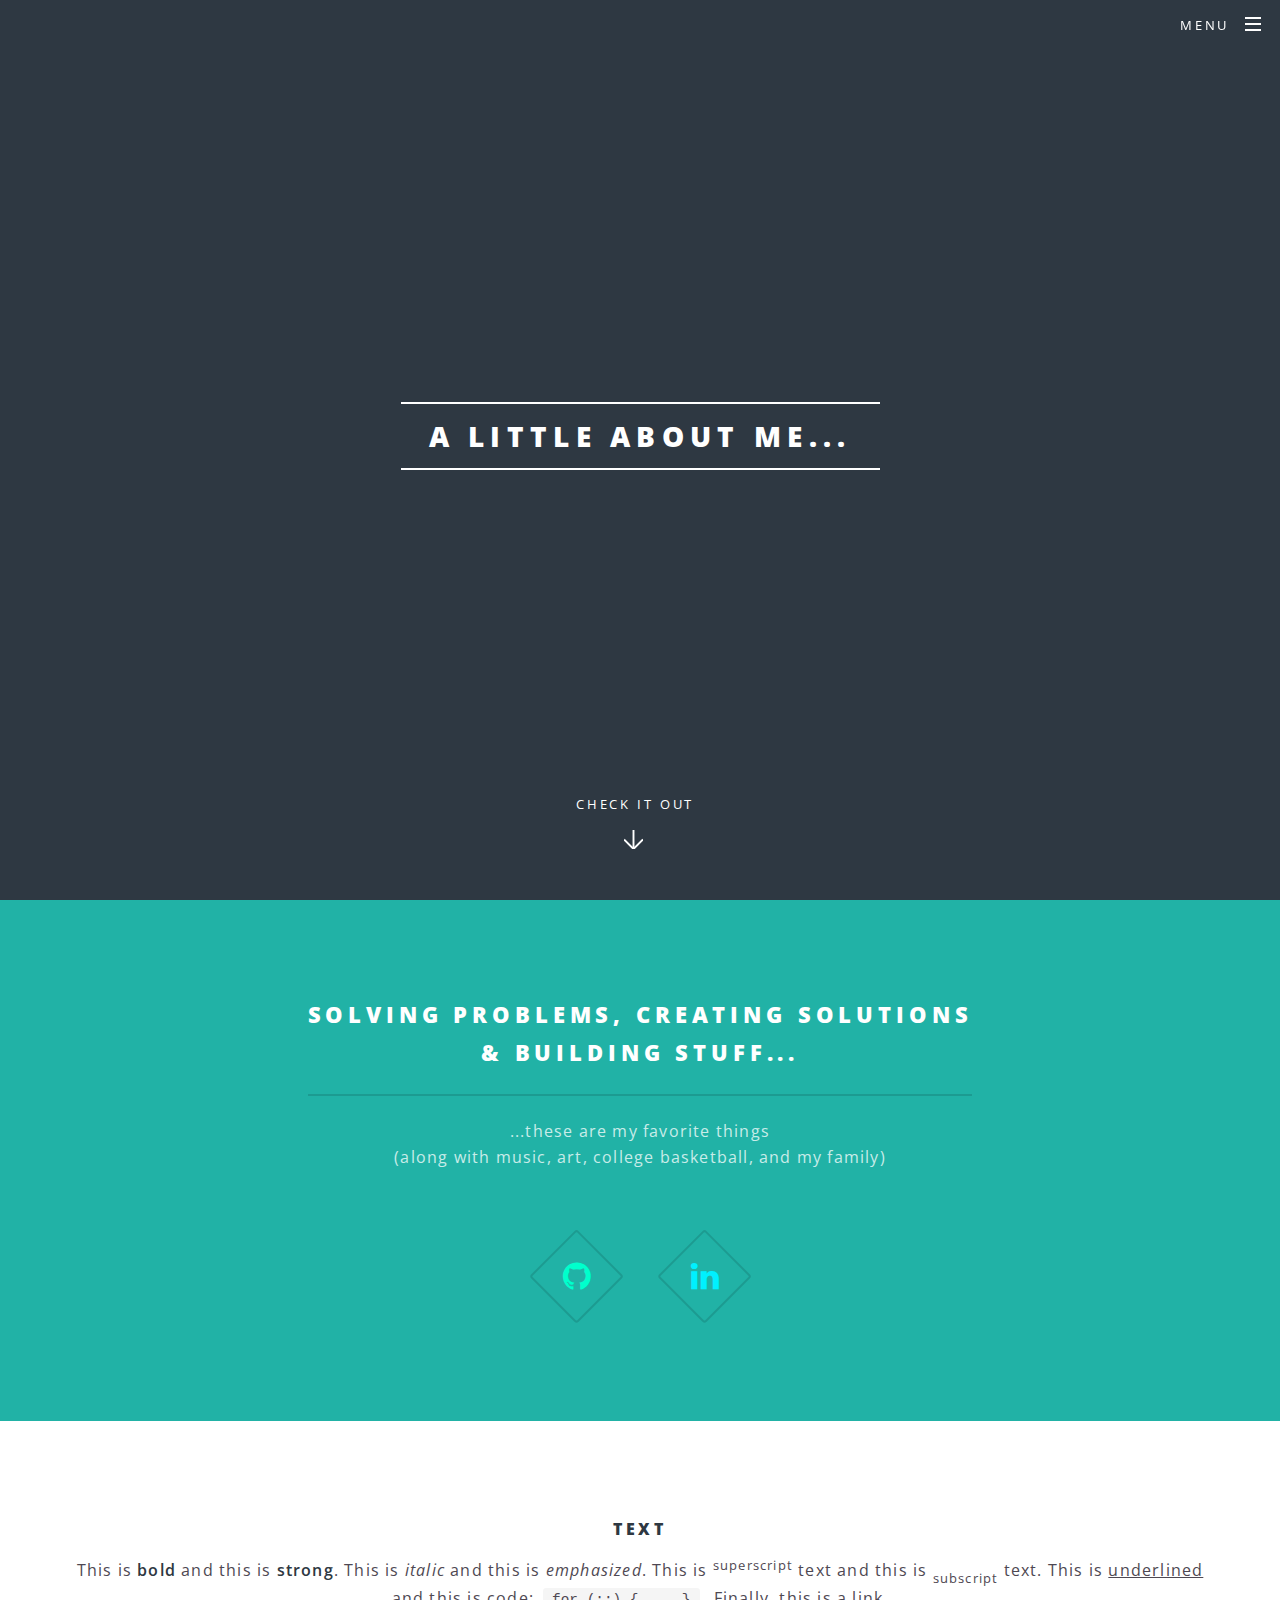
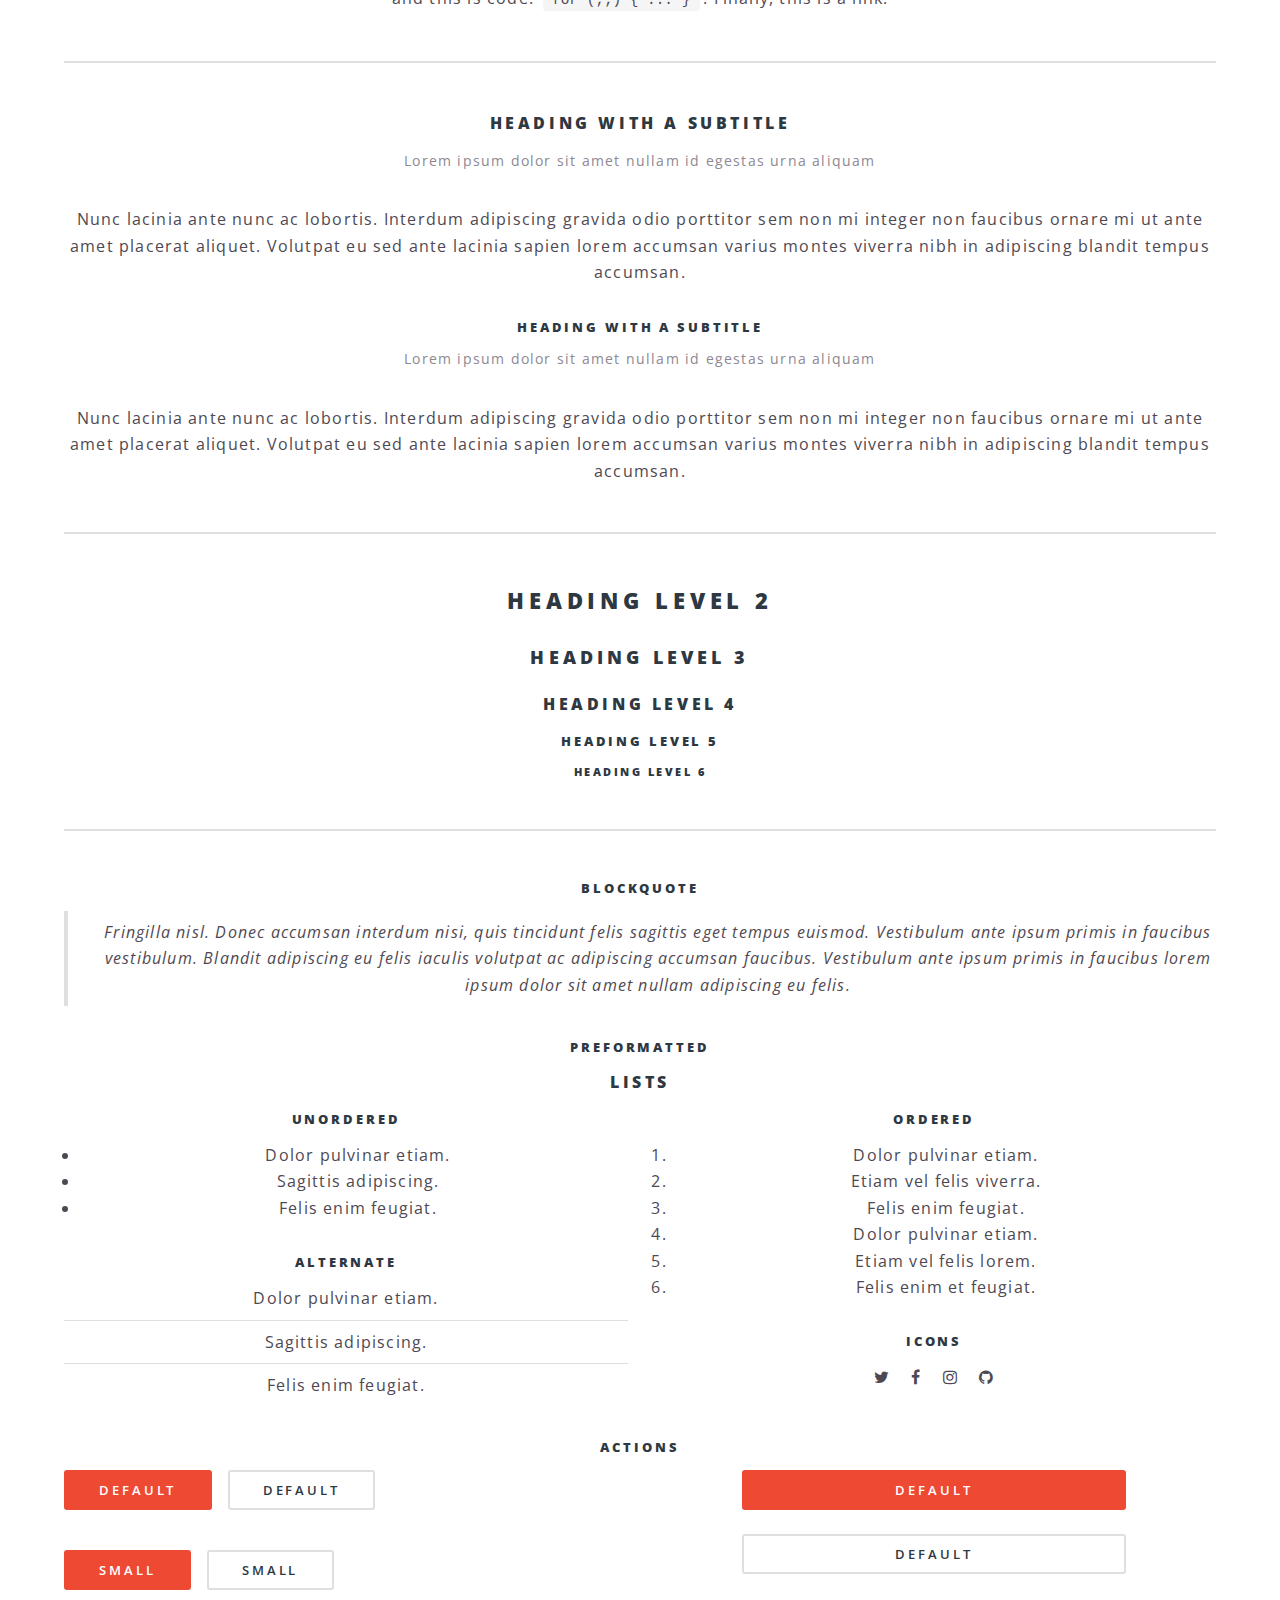
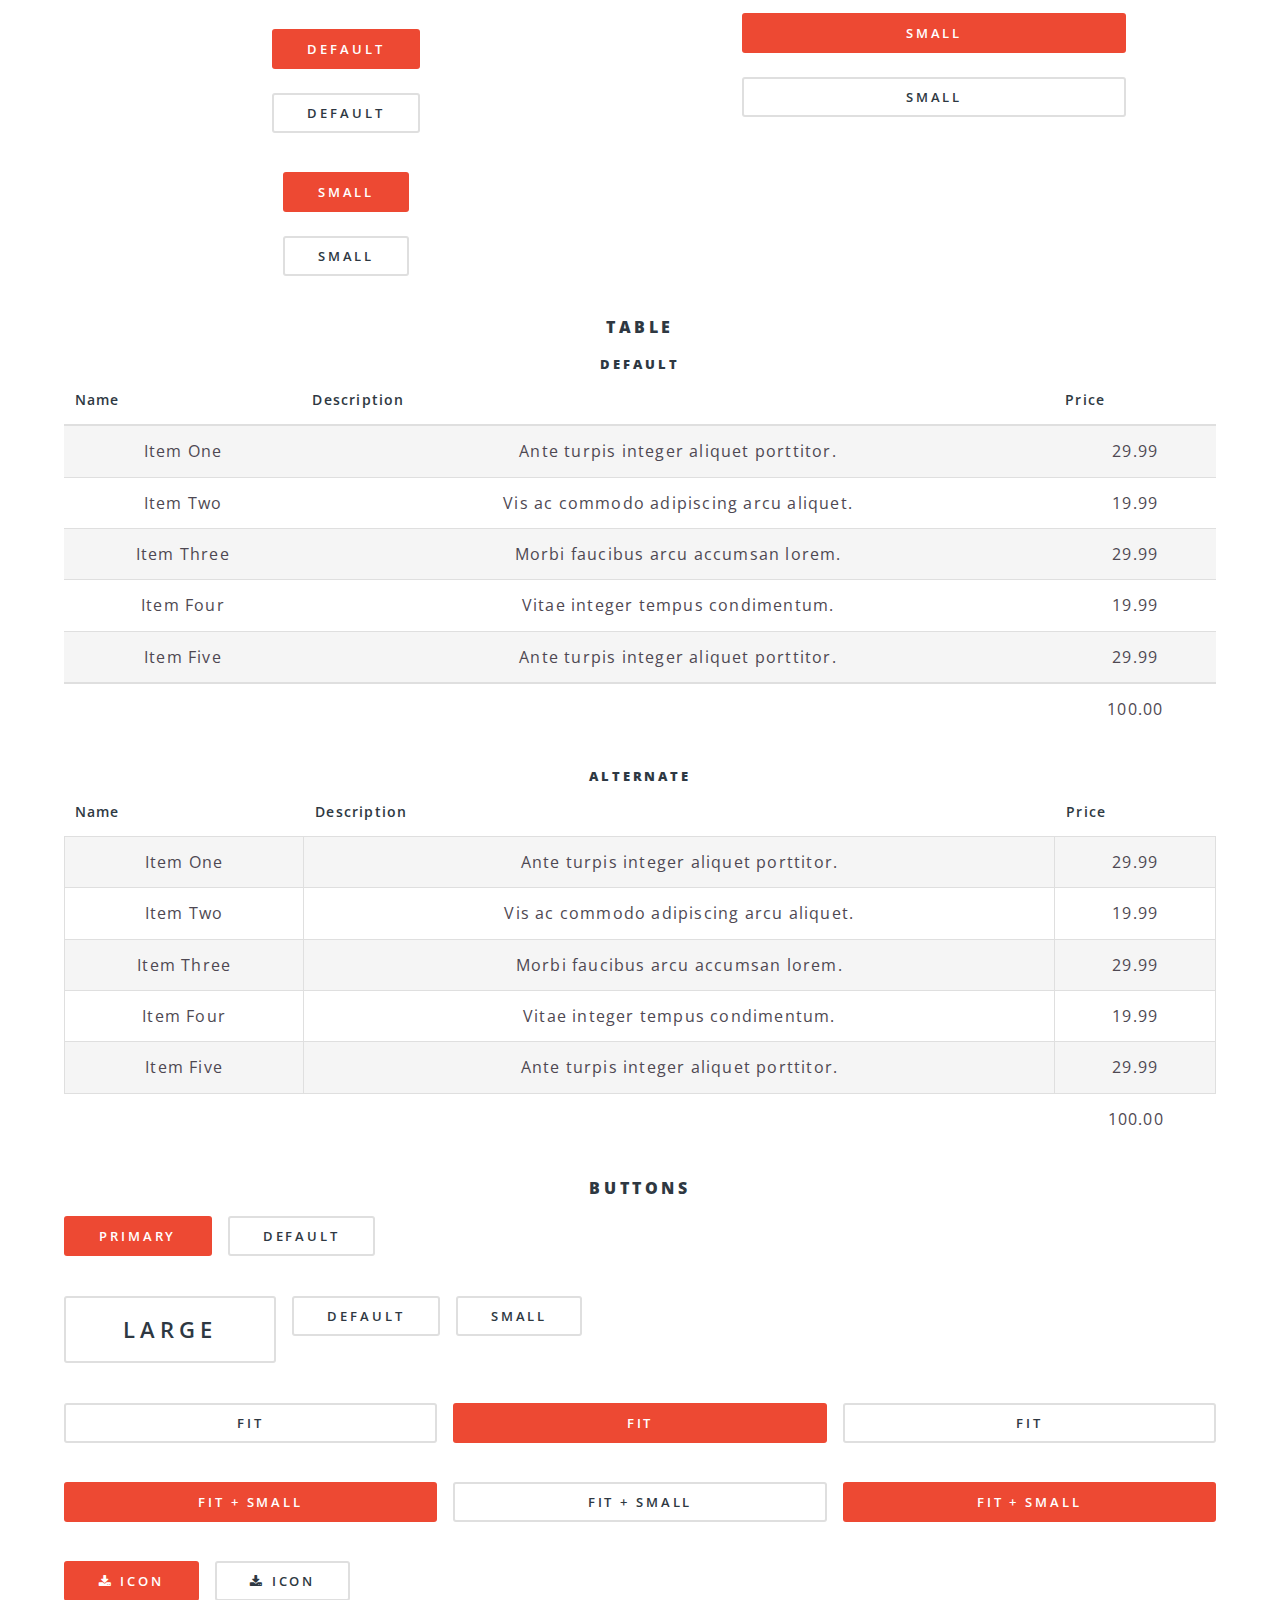
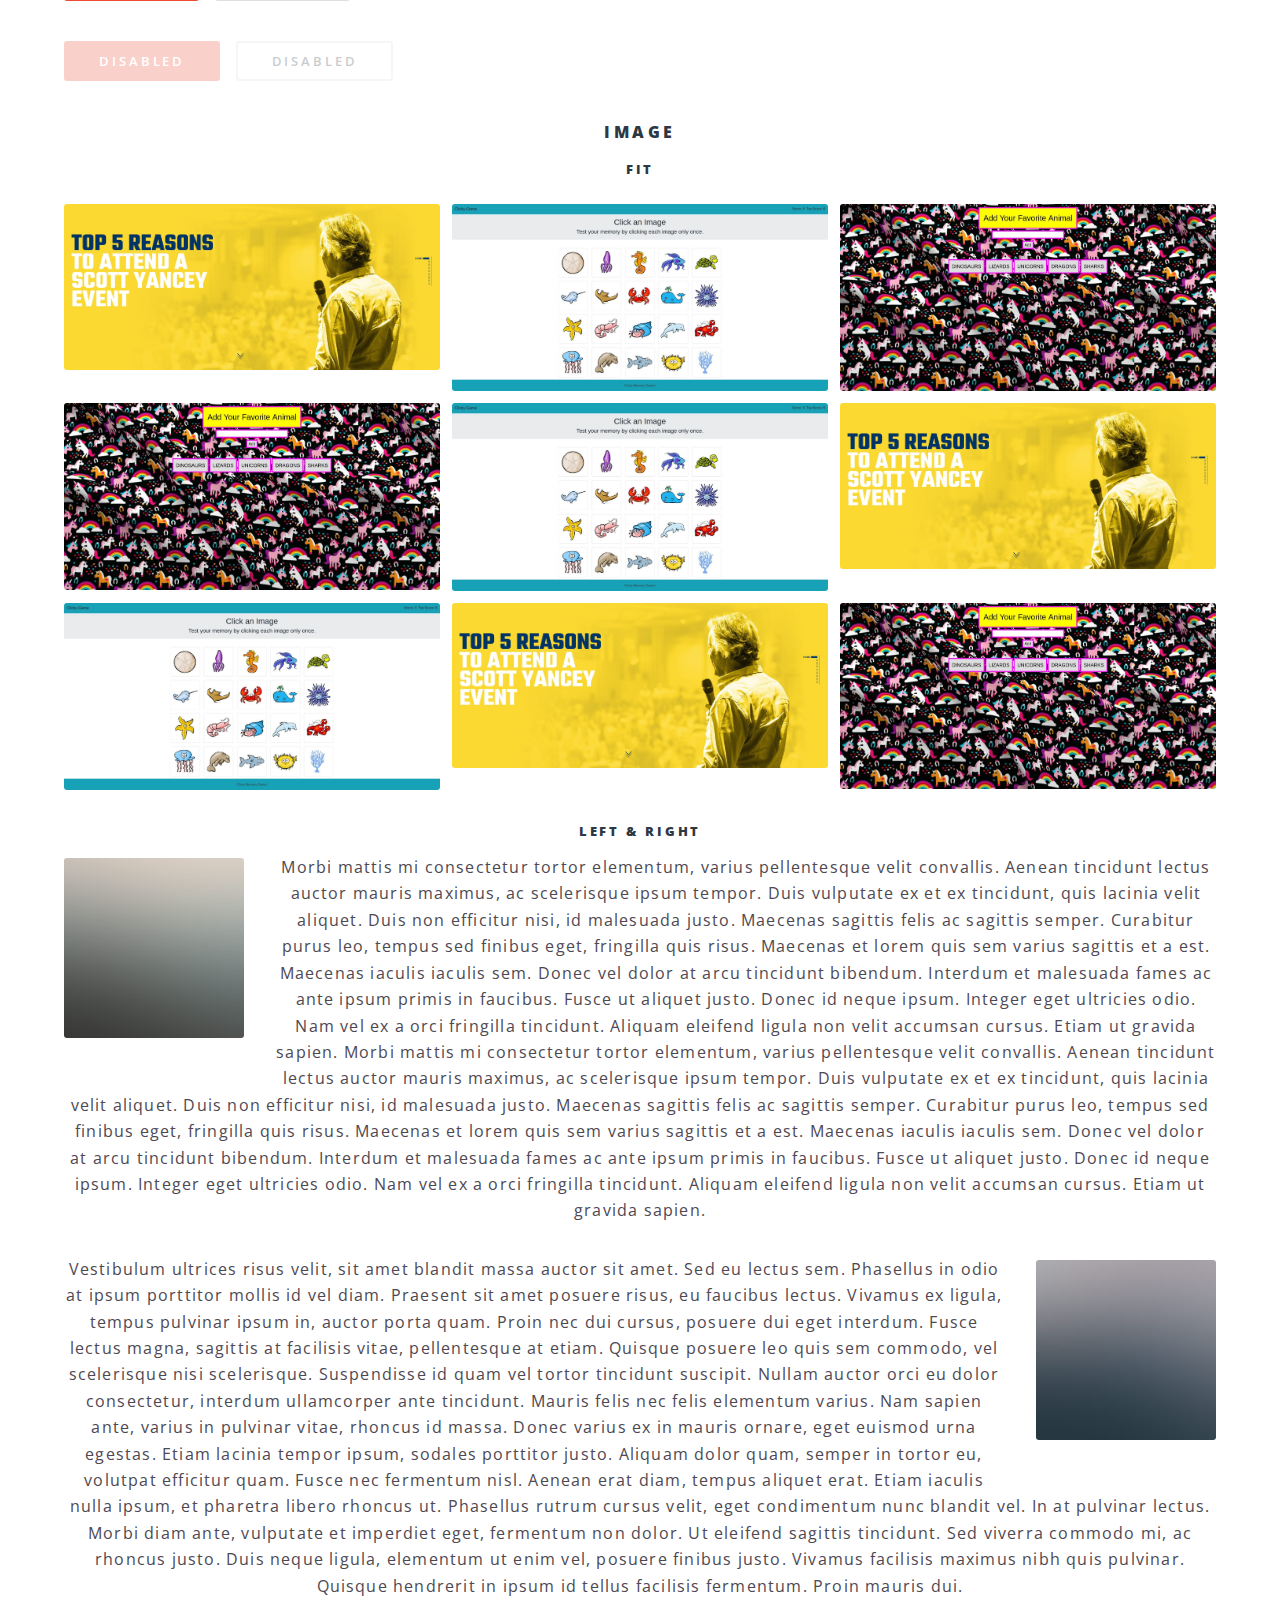
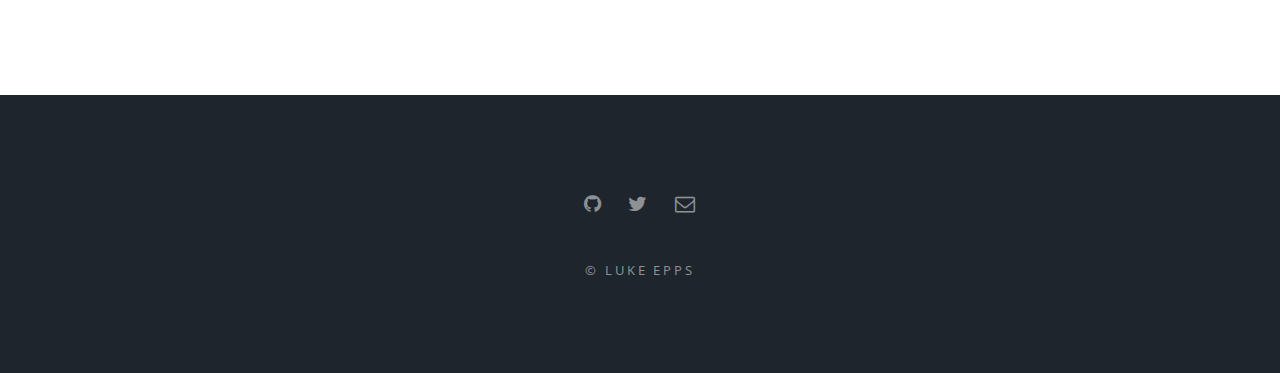
==== commit 6ff6d329: "small changes" ====
--- a/bio.html
+++ b/bio.html
@@ -1,9 +1,8 @@
 <!DOCTYPE HTML>
-
 <html>
 
 <head>
-	<title>Generic - Spectral by HTML5 UP</title>
+	<title>Luke Epps</title>
 	<meta charset="utf-8" />
 	<meta name="viewport" content="width=device-width, initial-scale=1, user-scalable=no" />
 	<link rel="stylesheet" href="assets/css/main.css" />
@@ -12,13 +11,13 @@
 	</noscript>
 </head>
 
-<body class="is-preload">
+<body class="landing is-preload">
 
 	<!-- Page Wrapper -->
 	<div id="page-wrapper">
 
 		<!-- Header -->
-		<header id="header">
+		<header id="header" class="alt">
 			<h1>
 				<a href="index.html">Luke Epps</a>
 			</h1>
@@ -34,10 +33,10 @@
 									<a href="index.html">Home</a>
 								</li>
 								<li>
-									<a href="generic.html">Generic</a>
-								</li>
-								<li>
-									<a href="elements.html">Elements</a>
+									<a href="bio.html">Bio</a>
+								</li>
+								<li>
+									<a href="contact.html">Contact</a>
 								</li>
 							</ul>
 						</div>
@@ -46,82 +45,477 @@
 			</nav>
 		</header>
 
+		<section id="banner">
+			<div class="inner">
+				<h2>A little about me...</h2>
+			</div>
+			<a href="#one" class="more scrolly">Check it out</a>
+		</section>
+
 		<!-- Main -->
-		<article id="main">
-			<header>
-				<h2>Generic Page</h2>
-				<p>Aliquam ut ex ut interdum donec amet imperdiet eleifend</p>
-			</header>
-			<section class="wrapper style5">
-				<div class="inner">
-
-					<h3>Lorem ipsum dolor</h3>
-					<p>Morbi mattis mi consectetur tortor elementum, varius pellentesque velit convallis. Aenean tincidunt lectus auctor mauris
-						maximus, ac scelerisque ipsum tempor. Duis vulputate ex et ex tincidunt, quis lacinia velit aliquet. Duis non efficitur
-						nisi, id malesuada justo. Maecenas sagittis felis ac sagittis semper. Curabitur purus leo, tempus sed finibus eget,
-						fringilla quis risus. Maecenas et lorem quis sem varius sagittis et a est. Maecenas iaculis iaculis sem. Donec vel
-						dolor at arcu tincidunt bibendum. Interdum et malesuada fames ac ante ipsum primis in faucibus. Fusce ut aliquet justo.
-						Donec id neque ipsum. Integer eget ultricies odio. Nam vel ex a orci fringilla tincidunt. Aliquam eleifend ligula non
-						velit accumsan cursus. Etiam ut gravida sapien.</p>
-
-					<p>Vestibulum ultrices risus velit, sit amet blandit massa auctor sit amet. Sed eu lectus sem. Phasellus in odio at ipsum
-						porttitor mollis id vel diam. Praesent sit amet posuere risus, eu faucibus lectus. Vivamus ex ligula, tempus pulvinar
-						ipsum in, auctor porta quam. Proin nec dui cursus, posuere dui eget interdum. Fusce lectus magna, sagittis at facilisis
-						vitae, pellentesque at etiam. Quisque posuere leo quis sem commodo, vel scelerisque nisi scelerisque. Suspendisse id
-						quam vel tortor tincidunt suscipit. Nullam auctor orci eu dolor consectetur, interdum ullamcorper ante tincidunt. Mauris
-						felis nec felis elementum varius.</p>
-
-					<hr />
-
-					<h4>Feugiat aliquam</h4>
-					<p>Nam sapien ante, varius in pulvinar vitae, rhoncus id massa. Donec varius ex in mauris ornare, eget euismod urna egestas.
-						Etiam lacinia tempor ipsum, sodales porttitor justo. Aliquam dolor quam, semper in tortor eu, volutpat efficitur quam.
-						Fusce nec fermentum nisl. Aenean erat diam, tempus aliquet erat.</p>
-
-					<p>Etiam iaculis nulla ipsum, et pharetra libero rhoncus ut. Phasellus rutrum cursus velit, eget condimentum nunc blandit
-						vel. In at pulvinar lectus. Morbi diam ante, vulputate et imperdiet eget, fermentum non dolor. Ut eleifend sagittis
-						tincidunt. Sed viverra commodo mi, ac rhoncus justo. Duis neque ligula, elementum ut enim vel, posuere finibus justo.
-						Vivamus facilisis maximus nibh quis pulvinar. Quisque hendrerit in ipsum id tellus facilisis fermentum. Proin mauris
-						dui, at vestibulum sit amet, auctor bibendum neque.</p>
-
-				</div>
-			</section>
-		</article>
-
+
+		<section id="one" class="wrapper style1 special">
+			<div class="inner">
+				<header class="major">
+					<h2>Solving problems, Creating Solutions
+						<br />&amp; Building Stuff... </h2>
+					<p>...these are my favorite things
+						<br /> (along with music, art, college basketball, and my family)</p>
+				</header>
+				<ul class="icons major">
+					<li>
+						<!-- Github icon -->
+						<a target="_blank" href="https://github.com/Lbe4468">
+							<span class="icon fa-github major style1">
+							</span>
+						</a>
+					</li>
+					<li>
+						<!-- LinkedIn icon -->
+						<a target="_blank" href="https://twitter.com/lubepp">
+							<span class="icon fa-linkedin major style2">
+							</span>
+						</a>
+					</li>
+				</ul>
+			</div>
+		</section>
+
+		<main>
+			<article id="main">
+				<section class="wrapper style5">
+					<div class="inner">
+
+						<section>
+							<h4>Text</h4>
+							<p>This is
+								<b>bold</b> and this is
+								<strong>strong</strong>. This is
+								<i>italic</i> and this is
+								<em>emphasized</em>. This is
+								<sup>superscript</sup> text and this is
+								<sub>subscript</sub> text. This is
+								<u>underlined</u> and this is code:
+								<code>for (;;) { ... }</code>. Finally,
+								<a href="#">this is a link</a>.</p>
+							<hr />
+
+							<header>
+								<h4>Heading with a Subtitle</h4>
+								<p>Lorem ipsum dolor sit amet nullam id egestas urna aliquam</p>
+							</header>
+
+							<p>Nunc lacinia ante nunc ac lobortis. Interdum adipiscing gravida odio porttitor sem non mi integer non faucibus ornare
+								mi ut ante amet placerat aliquet. Volutpat eu sed ante lacinia sapien lorem accumsan varius montes viverra nibh in
+								adipiscing blandit tempus accumsan.</p>
+
+							<header>
+								<h5>Heading with a Subtitle</h5>
+								<p>Lorem ipsum dolor sit amet nullam id egestas urna aliquam</p>
+							</header>
+
+							<p>Nunc lacinia ante nunc ac lobortis. Interdum adipiscing gravida odio porttitor sem non mi integer non faucibus ornare
+								mi ut ante amet placerat aliquet. Volutpat eu sed ante lacinia sapien lorem accumsan varius montes viverra nibh in
+								adipiscing blandit tempus accumsan.</p>
+
+							<hr />
+
+							<h2>Heading Level 2</h2>
+							<h3>Heading Level 3</h3>
+							<h4>Heading Level 4</h4>
+							<h5>Heading Level 5</h5>
+							<h6>Heading Level 6</h6>
+
+							<hr />
+							<h5>Blockquote</h5>
+							<blockquote>Fringilla nisl. Donec accumsan interdum nisi, quis tincidunt felis sagittis eget tempus euismod. Vestibulum ante ipsum
+								primis in faucibus vestibulum. Blandit adipiscing eu felis iaculis volutpat ac adipiscing accumsan faucibus. Vestibulum
+								ante ipsum primis in faucibus lorem ipsum dolor sit amet nullam adipiscing eu felis.</blockquote>
+							<h5>Preformatted</h5>
+						</section>
+
+						<section>
+							<h4>Lists</h4>
+							<div class="row">
+								<div class="col-6 col-12-medium">
+									<h5>Unordered</h5>
+									<ul>
+										<li>Dolor pulvinar etiam.</li>
+										<li>Sagittis adipiscing.</li>
+										<li>Felis enim feugiat.</li>
+									</ul>
+									<h5>Alternate</h5>
+									<ul class="alt">
+										<li>Dolor pulvinar etiam.</li>
+										<li>Sagittis adipiscing.</li>
+										<li>Felis enim feugiat.</li>
+									</ul>
+								</div>
+								<div class="col-6 col-12-medium">
+									<h5>Ordered</h5>
+									<ol>
+										<li>Dolor pulvinar etiam.</li>
+										<li>Etiam vel felis viverra.</li>
+										<li>Felis enim feugiat.</li>
+										<li>Dolor pulvinar etiam.</li>
+										<li>Etiam vel felis lorem.</li>
+										<li>Felis enim et feugiat.</li>
+									</ol>
+									<h5>Icons</h5>
+									<ul class="icons">
+										<li>
+											<a href="#" class="icon fa-twitter">
+												<span class="label">Twitter</span>
+											</a>
+										</li>
+										<li>
+											<a href="#" class="icon fa-facebook">
+												<span class="label">Facebook</span>
+											</a>
+										</li>
+										<li>
+											<a href="#" class="icon fa-instagram">
+												<span class="label">Instagram</span>
+											</a>
+										</li>
+										<li>
+											<a href="#" class="icon fa-github">
+												<span class="label">Github</span>
+											</a>
+										</li>
+									</ul>
+								</div>
+							</div>
+							<h5>Actions</h5>
+							<div class="row">
+								<div class="col-6 col-12-medium">
+									<ul class="actions">
+										<li>
+											<a href="#" class="button primary">Default</a>
+										</li>
+										<li>
+											<a href="#" class="button">Default</a>
+										</li>
+									</ul>
+									<ul class="actions small">
+										<li>
+											<a href="#" class="button primary small">Small</a>
+										</li>
+										<li>
+											<a href="#" class="button small">Small</a>
+										</li>
+									</ul>
+									<ul class="actions stacked">
+										<li>
+											<a href="#" class="button primary">Default</a>
+										</li>
+										<li>
+											<a href="#" class="button">Default</a>
+										</li>
+									</ul>
+									<ul class="actions stacked">
+										<li>
+											<a href="#" class="button primary small">Small</a>
+										</li>
+										<li>
+											<a href="#" class="button small">Small</a>
+										</li>
+									</ul>
+								</div>
+								<div class="col-6 col-12-medium">
+									<ul class="actions stacked">
+										<li>
+											<a href="#" class="button primary fit">Default</a>
+										</li>
+										<li>
+											<a href="#" class="button fit">Default</a>
+										</li>
+									</ul>
+									<ul class="actions stacked">
+										<li>
+											<a href="#" class="button primary small fit">Small</a>
+										</li>
+										<li>
+											<a href="#" class="button small fit">Small</a>
+										</li>
+									</ul>
+								</div>
+							</div>
+						</section>
+
+						<section>
+							<h4>Table</h4>
+							<h5>Default</h5>
+							<div class="table-wrapper">
+								<table>
+									<thead>
+										<tr>
+											<th>Name</th>
+											<th>Description</th>
+											<th>Price</th>
+										</tr>
+									</thead>
+									<tbody>
+										<tr>
+											<td>Item One</td>
+											<td>Ante turpis integer aliquet porttitor.</td>
+											<td>29.99</td>
+										</tr>
+										<tr>
+											<td>Item Two</td>
+											<td>Vis ac commodo adipiscing arcu aliquet.</td>
+											<td>19.99</td>
+										</tr>
+										<tr>
+											<td>Item Three</td>
+											<td> Morbi faucibus arcu accumsan lorem.</td>
+											<td>29.99</td>
+										</tr>
+										<tr>
+											<td>Item Four</td>
+											<td>Vitae integer tempus condimentum.</td>
+											<td>19.99</td>
+										</tr>
+										<tr>
+											<td>Item Five</td>
+											<td>Ante turpis integer aliquet porttitor.</td>
+											<td>29.99</td>
+										</tr>
+									</tbody>
+									<tfoot>
+										<tr>
+											<td colspan="2"></td>
+											<td>100.00</td>
+										</tr>
+									</tfoot>
+								</table>
+							</div>
+
+							<h5>Alternate</h5>
+							<div class="table-wrapper">
+								<table class="alt">
+									<thead>
+										<tr>
+											<th>Name</th>
+											<th>Description</th>
+											<th>Price</th>
+										</tr>
+									</thead>
+									<tbody>
+										<tr>
+											<td>Item One</td>
+											<td>Ante turpis integer aliquet porttitor.</td>
+											<td>29.99</td>
+										</tr>
+										<tr>
+											<td>Item Two</td>
+											<td>Vis ac commodo adipiscing arcu aliquet.</td>
+											<td>19.99</td>
+										</tr>
+										<tr>
+											<td>Item Three</td>
+											<td> Morbi faucibus arcu accumsan lorem.</td>
+											<td>29.99</td>
+										</tr>
+										<tr>
+											<td>Item Four</td>
+											<td>Vitae integer tempus condimentum.</td>
+											<td>19.99</td>
+										</tr>
+										<tr>
+											<td>Item Five</td>
+											<td>Ante turpis integer aliquet porttitor.</td>
+											<td>29.99</td>
+										</tr>
+									</tbody>
+									<tfoot>
+										<tr>
+											<td colspan="2"></td>
+											<td>100.00</td>
+										</tr>
+									</tfoot>
+								</table>
+							</div>
+						</section>
+
+						<section>
+							<h4>Buttons</h4>
+							<ul class="actions">
+								<li>
+									<a href="#" class="button primary">Primary</a>
+								</li>
+								<li>
+									<a href="#" class="button">Default</a>
+								</li>
+							</ul>
+							<ul class="actions">
+								<li>
+									<a href="#" class="button large">Large</a>
+								</li>
+								<li>
+									<a href="#" class="button">Default</a>
+								</li>
+								<li>
+									<a href="#" class="button small">Small</a>
+								</li>
+							</ul>
+							<ul class="actions fit">
+								<li>
+									<a href="#" class="button fit">Fit</a>
+								</li>
+								<li>
+									<a href="#" class="button primary fit">Fit</a>
+								</li>
+								<li>
+									<a href="#" class="button fit">Fit</a>
+								</li>
+							</ul>
+							<ul class="actions fit small">
+								<li>
+									<a href="#" class="button primary fit small">Fit + Small</a>
+								</li>
+								<li>
+									<a href="#" class="button fit small">Fit + Small</a>
+								</li>
+								<li>
+									<a href="#" class="button primary fit small">Fit + Small</a>
+								</li>
+							</ul>
+							<ul class="actions">
+								<li>
+									<a href="#" class="button primary icon fa-download">Icon</a>
+								</li>
+								<li>
+									<a href="#" class="button icon fa-download">Icon</a>
+								</li>
+							</ul>
+							<ul class="actions">
+								<li>
+									<span class="button primary disabled">Disabled</span>
+								</li>
+								<li>
+									<span class="button disabled">Disabled</span>
+								</li>
+							</ul>
+						</section>
+
+						<section>
+							<h4>Image</h4>
+							<h5>Fit</h5>
+							<div class="box alt">
+								<div class="row gtr-50 gtr-uniform">
+									<div class="col-12">
+										<span class="image fit">
+											<img src="images/banner.jpg" alt="" />
+										</span>
+									</div>
+									<div class="col-4">
+										<span class="image fit">
+											<img src="images/pic01.jpg" alt="" />
+										</span>
+									</div>
+									<div class="col-4">
+										<span class="image fit">
+											<img src="images/pic02.jpg" alt="" />
+										</span>
+									</div>
+									<div class="col-4">
+										<span class="image fit">
+											<img src="images/pic03.jpg" alt="" />
+										</span>
+									</div>
+									<div class="col-4">
+										<span class="image fit">
+											<img src="images/pic03.jpg" alt="" />
+										</span>
+									</div>
+									<div class="col-4">
+										<span class="image fit">
+											<img src="images/pic02.jpg" alt="" />
+										</span>
+									</div>
+									<div class="col-4">
+										<span class="image fit">
+											<img src="images/pic01.jpg" alt="" />
+										</span>
+									</div>
+									<div class="col-4">
+										<span class="image fit">
+											<img src="images/pic02.jpg" alt="" />
+										</span>
+									</div>
+									<div class="col-4">
+										<span class="image fit">
+											<img src="images/pic01.jpg" alt="" />
+										</span>
+									</div>
+									<div class="col-4">
+										<span class="image fit">
+											<img src="images/pic03.jpg" alt="" />
+										</span>
+									</div>
+								</div>
+							</div>
+							<h5>Left &amp; Right</h5>
+							<p>
+								<span class="image left">
+									<img src="images/pic04.jpg" alt="" />
+								</span>Morbi mattis mi consectetur tortor elementum, varius pellentesque velit convallis. Aenean tincidunt lectus
+								auctor mauris maximus, ac scelerisque ipsum tempor. Duis vulputate ex et ex tincidunt, quis lacinia velit aliquet.
+								Duis non efficitur nisi, id malesuada justo. Maecenas sagittis felis ac sagittis semper. Curabitur purus leo, tempus
+								sed finibus eget, fringilla quis risus. Maecenas et lorem quis sem varius sagittis et a est. Maecenas iaculis iaculis
+								sem. Donec vel dolor at arcu tincidunt bibendum. Interdum et malesuada fames ac ante ipsum primis in faucibus. Fusce
+								ut aliquet justo. Donec id neque ipsum. Integer eget ultricies odio. Nam vel ex a orci fringilla tincidunt. Aliquam
+								eleifend ligula non velit accumsan cursus. Etiam ut gravida sapien. Morbi mattis mi consectetur tortor elementum,
+								varius pellentesque velit convallis. Aenean tincidunt lectus auctor mauris maximus, ac scelerisque ipsum tempor.
+								Duis vulputate ex et ex tincidunt, quis lacinia velit aliquet. Duis non efficitur nisi, id malesuada justo. Maecenas
+								sagittis felis ac sagittis semper. Curabitur purus leo, tempus sed finibus eget, fringilla quis risus. Maecenas et
+								lorem quis sem varius sagittis et a est. Maecenas iaculis iaculis sem. Donec vel dolor at arcu tincidunt bibendum.
+								Interdum et malesuada fames ac ante ipsum primis in faucibus. Fusce ut aliquet justo. Donec id neque ipsum. Integer
+								eget ultricies odio. Nam vel ex a orci fringilla tincidunt. Aliquam eleifend ligula non velit accumsan cursus. Etiam
+								ut gravida sapien.</p>
+							<p>
+								<span class="image right">
+									<img src="images/pic05.jpg" alt="" />
+								</span>Vestibulum ultrices risus velit, sit amet blandit massa auctor sit amet. Sed eu lectus sem. Phasellus in odio
+								at ipsum porttitor mollis id vel diam. Praesent sit amet posuere risus, eu faucibus lectus. Vivamus ex ligula, tempus
+								pulvinar ipsum in, auctor porta quam. Proin nec dui cursus, posuere dui eget interdum. Fusce lectus magna, sagittis
+								at facilisis vitae, pellentesque at etiam. Quisque posuere leo quis sem commodo, vel scelerisque nisi scelerisque.
+								Suspendisse id quam vel tortor tincidunt suscipit. Nullam auctor orci eu dolor consectetur, interdum ullamcorper
+								ante tincidunt. Mauris felis nec felis elementum varius. Nam sapien ante, varius in pulvinar vitae, rhoncus id massa.
+								Donec varius ex in mauris ornare, eget euismod urna egestas. Etiam lacinia tempor ipsum, sodales porttitor justo.
+								Aliquam dolor quam, semper in tortor eu, volutpat efficitur quam. Fusce nec fermentum nisl. Aenean erat diam, tempus
+								aliquet erat. Etiam iaculis nulla ipsum, et pharetra libero rhoncus ut. Phasellus rutrum cursus velit, eget condimentum
+								nunc blandit vel. In at pulvinar lectus. Morbi diam ante, vulputate et imperdiet eget, fermentum non dolor. Ut eleifend
+								sagittis tincidunt. Sed viverra commodo mi, ac rhoncus justo. Duis neque ligula, elementum ut enim vel, posuere finibus
+								justo. Vivamus facilisis maximus nibh quis pulvinar. Quisque hendrerit in ipsum id tellus facilisis fermentum. Proin
+								mauris dui.
+							</p>
+						</section>
+
+					</div>
+				</section>
+			</article>
+		</main>
 		<!-- Footer -->
 		<footer id="footer">
 			<ul class="icons">
 				<li>
-					<a href="#" class="icon fa-twitter">
+					<a target="_blank" href="https://github.com/Lbe4468" class="icon fa-github"></a>
+				</li>
+				<li>
+					<a target="_blank" href="https://twitter.com/lubepp" class="icon fa-twitter">
 						<span class="label">Twitter</span>
 					</a>
 				</li>
 				<li>
-					<a href="#" class="icon fa-facebook">
-						<span class="label">Facebook</span>
-					</a>
-				</li>
-				<li>
-					<a href="#" class="icon fa-instagram">
-						<span class="label">Instagram</span>
-					</a>
-				</li>
-				<li>
-					<a href="#" class="icon fa-dribbble">
-						<span class="label">Dribbble</span>
-					</a>
-				</li>
-				<li>
-					<a href="#" class="icon fa-envelope-o">
+					<a href="contact.html" class="icon fa-envelope-o">
 						<span class="label">Email</span>
 					</a>
 				</li>
 			</ul>
 			<ul class="copyright">
-				<li>&copy; Untitled</li>
-				<li>Design:
-					<a href="http://html5up.net">HTML5 UP</a>
-				</li>
+				<li>&copy; Luke Epps</li>
 			</ul>
 		</footer>
 
